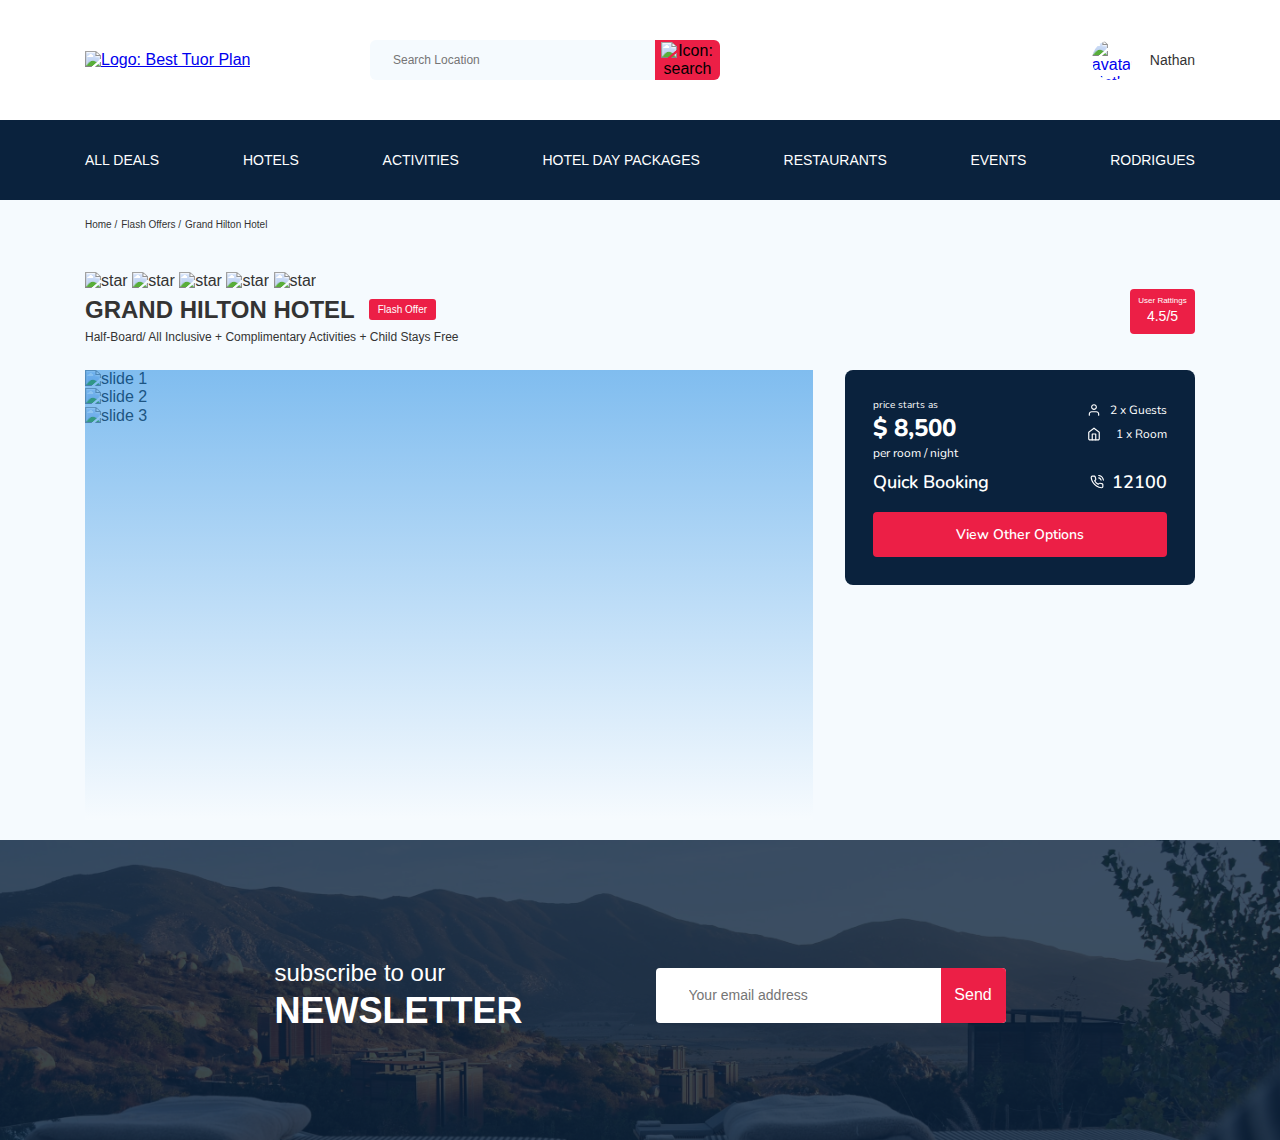
==== index.html @ ae2b7734 "create: added newsletter & responsive" ====
<!DOCTYPE html>
<html lang="en">

<head>
  <meta charset="UTF-8">
  <meta name="viewport" content="width=device-width, initial-scale=1.0">
  <link href="https://fonts.googleapis.com/css2?family=Mulish:wght@400;700&family=Nunito:wght@400;600;800&display=swap"
    rel="stylesheet">
  <link rel="stylesheet" href="css/swiper-bundle.min.css">
  <link rel="stylesheet" href="css/style.css">
  <script src="https://api-maps.yandex.ru/2.1/?apikey=a2ba7013-f125-49ef-a3cd-a50376cd23c0&lang=ru_RU"
    type="text/javascript">
  </script>
  <title>Best Tuor Plan - Hotel Booking</title>
</head>

<body>
  <header class="navbar">
    <div class="container">
      <div class="navbar-top">
        <a href="#" class="logo">
          <img src="img/horizontal-logo.svg" alt="Logo: Best Tuor Plan" class="logo__image">
        </a>
        <form action="#" class="search navbar__search">
          <input type="text" class="search__input" placeholder="Search Location">
          <button class="search__button"><img src="img/search.svg" alt="Icon: search"></button>
        </form>
        <!-- /.search -->

        <a href="#" class="user navbar__user">
          <img src="img/user-avatar.jpg" alt="avatar: Nathan" class="user__avatar">
          <span class="user__name">Nathan</span>
        </a>
        <!-- /.user -->
        <button class="menu-button navbar-top__menu-button">
          <span class="menu-button__line"></span>
          <span class="menu-button__line"></span>
          <span class="menu-button__line"></span>
        </button>
      </div>
      <!-- /.navbar-top -->
    </div>
    <!-- /.container -->
    <div class="navbar-buttom">
      <nav class="container">
        <ul class="navbar-menu">
          <li class="navbar-menu__item">
            <a href="#" class="navbar-menu__link">All Deals</a>
          </li>
          <li class="navbar-menu__item">
            <a href="#" class="navbar-menu__link">Hotels</a>
          </li>
          <li class="navbar-menu__item">
            <a href="#" class="navbar-menu__link">Activities</a>
          </li>
          <li class="navbar-menu__item">
            <a href="#" class="navbar-menu__link">Hotel Day Packages</a>
          </li>
          <li class="navbar-menu__item">
            <a href="#" class="navbar-menu__link">Restaurants</a>
          </li>
          <li class="navbar-menu__item">
            <a href="#" class="navbar-menu__link">Events</a>
          </li>
          <li class="navbar-menu__item">
            <a href="#" class="navbar-menu__link">Rodrigues</a>
          </li>
        </ul>
        <!-- /.navbar-menu -->
      </nav>
    </div>
    <!-- /.navbar-buttom -->
  </header>
  <!-- /.header -->
  <nav class="breadcrumb">
    <div class="container">
      <ol class="breadcrumb-list">
        <li class="breadcrumb-list__item">
          <a href="#" class="breadcrumb-list__link">Home</a>
        </li>
        <li class="breadcrumb-list__item">
          <a href="#" class="breadcrumb-list__link">Flash Offers</a>
        </li>
        <li class="breadcrumb-list__item">
          Grand Hilton Hotel
        </li>
      </ol>
    </div>
    <!-- /.container -->
  </nav>
  <!-- /.breadcrumb -->
  <section class="hotel">
    <div class="container">
      <div class="hotel-info">
        <div class="hotel-info__text">
          <div class="hotel-wrapper">
            <div class="stars">
              <img src="img/star.svg" alt="star">
              <img src="img/star.svg" alt="star">
              <img src="img/star.svg" alt="star">
              <img src="img/star.svg" alt="star">
              <img src="img/star.svg" alt="star">
            </div>
            <h1 class="hotel-name hotel-info__name">Grand Hilton hotel</h1>
            <span class="offer hotel-info__offer">Flash Offer</span>
          </div>
          <!-- /.hotel-wrapper -->
          <p class="hotel-description hotel-info__description">Half-Board/ All Inclusive + Complimentary Activities +
            Child Stays Free</p>
        </div>
        <!-- /.hotel-info__text -->
        <div class="rating hotel-info__rating">
          <span class="rating__text">User Rattings</span>
          <span class="rating__counter">4.5/5 </span>
        </div>
        <!-- /.hotel-info__rating -->
      </div>
      <!-- /.hotel-info -->
      <div class="hotel-grid">
        <div class="slider hotel__slider">
          <!-- Slider main container -->
          <div class="swiper-container">
            <!-- Additional required wrapper -->
            <div class="swiper-wrapper">
              <!-- Slides -->
              <div class="swiper-slide"><img src="img/slid-1.jpg" alt="slide 1" class="swiper-slide__img"></div>
              <div class="swiper-slide"><img src="img/slid-2.jpg" alt="slide 2" class="swiper-slide__img"></div>
              <div class="swiper-slide"><img src="img/slid-3.jpg" alt="slide 3" class="swiper-slide__img"></div>
            </div>
            <!-- If we need navigation buttons -->
            <button class="slider-button slider-button--prev"></button>
            <button class="slider-button slider-button--next"></button>
          </div>
          <!--/.swiper-container-->
        </div>
        <!--/.slider-->
        <div class="hotel-right">
          <div class="booking">
            <div class="booking__info">
              <div class="booking__price">
                <span class="booking__start">price starts as</span>
                <strong class="booking__pricetag">$ 8,500</strong>
                <span class="booking__per-room">per room / night</span>
              </div>
              <!-- /.booking__price -->
              <div class="booking__room">
                <div class="booking__text">
                  <img src="img/user.svg" alt="Icon: user" class="booking__icon">
                  <span class="booking__description">2 x Guests</span>
                </div>
                <div class="booking__text">
                  <img src="img/home.svg" alt="Icon: home" class="booking__icon">
                  <span class="booking__description">1 x Room</span>
                </div>
              </div>
              <!-- /.booking__room -->
            </div>
            <!-- /.booking__info -->
            <div class="booking__call-center">
              <span class="booking__heading">Quick Booking</span>
              <a class="booking__number" href="tel:12100">
                <img src="img/phone-call.svg" alt="Icon: phone">
                <span class="booking__num">12100</span>
              </a>
            </div>
            <!-- /.booking__call-center -->
            <button class="button booking__button">View Other Options</button>
          </div>
          <!-- /.booking -->
          <div class="map">
            <div id="map-hotel" style="width: 100%; height: 100%"></div>
          </div>
          <!-- /.map -->
        </div>
        <!-- /.hotrl-right -->
      </div>
      <!-- /.hotel-grid -->
    </div>
    <!-- /.container -->
  </section>
  <!-- /.hotel -->
  <section class="newsletter">
    <div class="newsletter-wrapper">
      <h2 class="newsletter-title newsletter__title">
        subscribe to our
        <span class="newsletter-title__strong">Newsletter</span>
      </h2>
      <form action="#" class="subscribe newsletter__subscribe">
        <input type="text" class="subscribe__input" placeholder="Your email address">
        <button class="subscribe__button">Send</button>
      </form>
    </div>
    <!-- /.newsletter-wrapper -->
  </section>
  <!-- /.newsletter -->
  <script src="js/swiper-bundle.min.js"></script>
  <script src="js/main.js"></script>
  <script src="js/map.js"></script>
</body>

</html>
---- css/style.css ----
* {
  -webkit-box-sizing: border-box;
          box-sizing: border-box;
}

body {
  font-family: 'Muli', sans-serif;
  background-color: #F5FAFE;
  color: #333333;
}

.container {
  max-width: 1110px;
  margin: auto;
}

img {
  max-width: 100%;
}

/*! normalize.css v8.0.1 | MIT License | github.com/necolas/normalize.css */
/* Document
   ========================================================================== */
/**
 * 1. Correct the line height in all browsers.
 * 2. Prevent adjustments of font size after orientation changes in iOS.
 */
html {
  line-height: 1.15;
  /* 1 */
  -webkit-text-size-adjust: 100%;
  /* 2 */
}

/* Sections
   ========================================================================== */
/**
 * Remove the margin in all browsers.
 */
body {
  margin: 0;
}

/**
 * Render the `main` element consistently in IE.
 */
main {
  display: block;
}

/**
 * Correct the font size and margin on `h1` elements within `section` and
 * `article` contexts in Chrome, Firefox, and Safari.
 */
h1 {
  font-size: 2em;
  margin: 0.67em 0;
}

/* Grouping content
   ========================================================================== */
/**
 * 1. Add the correct box sizing in Firefox.
 * 2. Show the overflow in Edge and IE.
 */
hr {
  -webkit-box-sizing: content-box;
          box-sizing: content-box;
  /* 1 */
  height: 0;
  /* 1 */
  overflow: visible;
  /* 2 */
}

/**
 * 1. Correct the inheritance and scaling of font size in all browsers.
 * 2. Correct the odd `em` font sizing in all browsers.
 */
pre {
  font-family: monospace, monospace;
  /* 1 */
  font-size: 1em;
  /* 2 */
}

/* Text-level semantics
   ========================================================================== */
/**
 * Remove the gray background on active links in IE 10.
 */
a {
  background-color: transparent;
}

/**
 * 1. Remove the bottom border in Chrome 57-
 * 2. Add the correct text decoration in Chrome, Edge, IE, Opera, and Safari.
 */
abbr[title] {
  border-bottom: none;
  /* 1 */
  text-decoration: underline;
  /* 2 */
  -webkit-text-decoration: underline dotted;
          text-decoration: underline dotted;
  /* 2 */
}

/**
 * Add the correct font weight in Chrome, Edge, and Safari.
 */
b,
strong {
  font-weight: bolder;
}

/**
 * 1. Correct the inheritance and scaling of font size in all browsers.
 * 2. Correct the odd `em` font sizing in all browsers.
 */
code,
kbd,
samp {
  font-family: monospace, monospace;
  /* 1 */
  font-size: 1em;
  /* 2 */
}

/**
 * Add the correct font size in all browsers.
 */
small {
  font-size: 80%;
}

/**
 * Prevent `sub` and `sup` elements from affecting the line height in
 * all browsers.
 */
sub,
sup {
  font-size: 75%;
  line-height: 0;
  position: relative;
  vertical-align: baseline;
}

sub {
  bottom: -0.25em;
}

sup {
  top: -0.5em;
}

/* Embedded content
   ========================================================================== */
/**
 * Remove the border on images inside links in IE 10.
 */
img {
  border-style: none;
}

/* Forms
   ========================================================================== */
/**
 * 1. Change the font styles in all browsers.
 * 2. Remove the margin in Firefox and Safari.
 */
button,
input,
optgroup,
select,
textarea {
  font-family: inherit;
  /* 1 */
  font-size: 100%;
  /* 1 */
  line-height: 1.15;
  /* 1 */
  margin: 0;
  /* 2 */
}

/**
 * Show the overflow in IE.
 * 1. Show the overflow in Edge.
 */
button,
input {
  /* 1 */
  overflow: visible;
}

/**
 * Remove the inheritance of text transform in Edge, Firefox, and IE.
 * 1. Remove the inheritance of text transform in Firefox.
 */
button,
select {
  /* 1 */
  text-transform: none;
}

/**
 * Correct the inability to style clickable types in iOS and Safari.
 */
button,
[type="button"],
[type="reset"],
[type="submit"] {
  -webkit-appearance: button;
}

/**
 * Remove the inner border and padding in Firefox.
 */
button::-moz-focus-inner,
[type="button"]::-moz-focus-inner,
[type="reset"]::-moz-focus-inner,
[type="submit"]::-moz-focus-inner {
  border-style: none;
  padding: 0;
}

/**
 * Restore the focus styles unset by the previous rule.
 */
button:-moz-focusring,
[type="button"]:-moz-focusring,
[type="reset"]:-moz-focusring,
[type="submit"]:-moz-focusring {
  outline: 1px dotted ButtonText;
}

/**
 * Correct the padding in Firefox.
 */
fieldset {
  padding: 0.35em 0.75em 0.625em;
}

/**
 * 1. Correct the text wrapping in Edge and IE.
 * 2. Correct the color inheritance from `fieldset` elements in IE.
 * 3. Remove the padding so developers are not caught out when they zero out
 *    `fieldset` elements in all browsers.
 */
legend {
  -webkit-box-sizing: border-box;
          box-sizing: border-box;
  /* 1 */
  color: inherit;
  /* 2 */
  display: table;
  /* 1 */
  max-width: 100%;
  /* 1 */
  padding: 0;
  /* 3 */
  white-space: normal;
  /* 1 */
}

/**
 * Add the correct vertical alignment in Chrome, Firefox, and Opera.
 */
progress {
  vertical-align: baseline;
}

/**
 * Remove the default vertical scrollbar in IE 10+.
 */
textarea {
  overflow: auto;
}

/**
 * 1. Add the correct box sizing in IE 10.
 * 2. Remove the padding in IE 10.
 */
[type="checkbox"],
[type="radio"] {
  -webkit-box-sizing: border-box;
          box-sizing: border-box;
  /* 1 */
  padding: 0;
  /* 2 */
}

/**
 * Correct the cursor style of increment and decrement buttons in Chrome.
 */
[type="number"]::-webkit-inner-spin-button,
[type="number"]::-webkit-outer-spin-button {
  height: auto;
}

/**
 * 1. Correct the odd appearance in Chrome and Safari.
 * 2. Correct the outline style in Safari.
 */
[type="search"] {
  -webkit-appearance: textfield;
  /* 1 */
  outline-offset: -2px;
  /* 2 */
}

/**
 * Remove the inner padding in Chrome and Safari on macOS.
 */
[type="search"]::-webkit-search-decoration {
  -webkit-appearance: none;
}

/**
 * 1. Correct the inability to style clickable types in iOS and Safari.
 * 2. Change font properties to `inherit` in Safari.
 */
::-webkit-file-upload-button {
  -webkit-appearance: button;
  /* 1 */
  font: inherit;
  /* 2 */
}

/* Interactive
   ========================================================================== */
/*
 * Add the correct display in Edge, IE 10+, and Firefox.
 */
details {
  display: block;
}

/*
 * Add the correct display in all browsers.
 */
summary {
  display: list-item;
}

/* Misc
   ========================================================================== */
/**
 * Add the correct display in IE 10+.
 */
template {
  display: none;
}

/**
 * Add the correct display in IE 10.
 */
[hidden] {
  display: none;
}

.navbar {
  background-color: #fff;
}

.navbar-top {
  display: -webkit-box;
  display: -ms-flexbox;
  display: flex;
  -webkit-box-align: center;
      -ms-flex-align: center;
          align-items: center;
  -webkit-box-pack: justify;
      -ms-flex-pack: justify;
          justify-content: space-between;
  padding-top: 40px;
  padding-bottom: 40px;
}

.navbar-top__menu-button {
  display: none;
}

.navbar__search {
  margin-right: auto;
  margin-left: 108px;
}

.navbar-buttom {
  background-color: #0A223D;
}

.navbar-menu {
  list-style: none;
  margin: 0;
  padding: 31px 0;
  display: -webkit-box;
  display: -ms-flexbox;
  display: flex;
  -webkit-box-align: center;
      -ms-flex-align: center;
          align-items: center;
  -webkit-box-pack: justify;
      -ms-flex-pack: justify;
          justify-content: space-between;
  color: #ffffff;
}

.navbar-menu__link {
  color: inherit;
  text-decoration: none;
  text-transform: uppercase;
  font-size: 14px;
  line-height: 18px;
}

.logo {
  width: 177px;
}

.search {
  display: -webkit-box;
  display: -ms-flexbox;
  display: flex;
  position: relative;
  overflow: hidden;
  border-radius: 6px;
  height: 40px;
}

.search__input {
  width: 350px;
  height: 100%;
  padding-left: 23px;
  padding-right: 75px;
  background-color: #F5FAFE;
  border: 0;
  font-size: 12px;
  line-height: 15px;
  color: #333333;
}

.search__button {
  position: absolute;
  top: 0;
  right: 0;
  width: 65px;
  height: 100%;
  border: none;
  background-color: #EC1F46;
  cursor: pointer;
}

.user {
  display: -webkit-box;
  display: -ms-flexbox;
  display: flex;
  -webkit-box-align: center;
      -ms-flex-align: center;
          align-items: center;
  text-decoration: none;
}

.user__avatar {
  width: 40px;
  height: 40px;
  border-radius: 50%;
  -o-object-fit: cover;
     object-fit: cover;
}

.user__name {
  margin-left: 18px;
  font-size: 14px;
  line-height: 18px;
  color: #333333;
}

.breadcrumb-list {
  display: -webkit-box;
  display: -ms-flexbox;
  display: flex;
  -webkit-box-align: center;
      -ms-flex-align: center;
          align-items: center;
  list-style: none;
  margin: 0;
  padding: 18px 0;
}

.breadcrumb-list__item {
  font-size: 10px;
  line-height: 13px;
}

.breadcrumb-list__item:not(:last-child)::after {
  content: '/';
  margin-right: 4px;
}

.breadcrumb-list__link {
  text-decoration: none;
  color: inherit;
}

.hotel {
  padding-top: 23px;
  padding-bottom: 20px;
}

.hotel-info {
  display: -webkit-box;
  display: -ms-flexbox;
  display: flex;
  -webkit-box-align: center;
      -ms-flex-align: center;
          align-items: center;
  -webkit-box-pack: justify;
      -ms-flex-pack: justify;
          justify-content: space-between;
  padding-bottom: 20px;
}

.hotel-info__offer {
  margin-left: 14px;
  margin-top: 4px;
}

.hotel-info__name {
  margin-top: 4px;
  margin-bottom: 0;
}

.hotel-info__description {
  margin: 5px 0;
}

.hotel-name {
  font-size: 24px;
  line-height: 30px;
  text-transform: uppercase;
}

.hotel-wrapper {
  display: -webkit-box;
  display: -ms-flexbox;
  display: flex;
  -ms-flex-wrap: wrap;
      flex-wrap: wrap;
  -webkit-box-align: center;
      -ms-flex-align: center;
          align-items: center;
}

.hotel-description {
  font-size: 12px;
  line-height: 15px;
}

.hotel-grid {
  display: -webkit-box;
  display: -ms-flexbox;
  display: flex;
  -webkit-box-pack: justify;
      -ms-flex-pack: justify;
          justify-content: space-between;
}

.hotel-right {
  display: -webkit-box;
  display: -ms-flexbox;
  display: flex;
  -webkit-box-orient: vertical;
  -webkit-box-direction: normal;
      -ms-flex-direction: column;
          flex-direction: column;
  -webkit-box-pack: justify;
      -ms-flex-pack: justify;
          justify-content: space-between;
}

.hotel .stars {
  -ms-flex-preferred-size: 100%;
      flex-basis: 100%;
}

.offer {
  font-size: 10px;
  line-height: 13px;
  padding: 4px 9px;
  color: #ffffff;
  background-color: #EC1F46;
  border-radius: 3px;
}

.rating {
  max-width: 65px;
  min-height: 45px;
  text-align: center;
  background-color: #EC1F46;
  color: #ffffff;
  border-radius: 4px;
}

.rating__text {
  font-size: 8px;
  line-height: 10px;
}

.rating__counter {
  font-size: 14px;
  line-height: 18px;
}

.swiper-container {
  width: 100%;
  height: 100%;
  position: relative;
  border-radius: 8px;
}

.swiper-container:after {
  content: '';
  position: absolute;
  width: 100%;
  height: 100%;
  top: 0;
  left: 0;
  bottom: 0;
  right: 0;
  background: -webkit-gradient(linear, left top, left bottom, from(rgba(0, 122, 223, 0.48)), to(rgba(255, 255, 255, 0.128)));
  background: linear-gradient(180deg, rgba(0, 122, 223, 0.48) 0%, rgba(255, 255, 255, 0.128) 100%);
  z-index: 10;
}

.slider {
  width: 728px;
  height: 450px;
}

.slider-button {
  position: absolute;
  top: 50%;
  -webkit-transform: translateY(-50%);
          transform: translateY(-50%);
  z-index: 99;
  width: 30px;
  height: 30px;
  border: none;
  cursor: pointer;
  background-repeat: no-repeat;
  background-position: center;
  background-size: 10px;
  background-color: transparent;
}

.slider-button--next {
  right: 18px;
  background-image: url(../img/arrow-next.svg);
}

.slider-button--prev {
  left: 18px;
  background-image: url(../img/arrow-prev.svg);
}

.swiper-slide__img {
  -o-object-fit: cover;
     object-fit: cover;
}

.booking {
  background-color: #0A223D;
  color: #ffffff;
  border-radius: 8px;
  width: 350px;
  min-height: 210px;
  padding: 28px;
}

.booking__info {
  display: -webkit-box;
  display: -ms-flexbox;
  display: flex;
  -webkit-box-pack: justify;
      -ms-flex-pack: justify;
          justify-content: space-between;
  margin-bottom: 9px;
}

.booking__price {
  display: -webkit-box;
  display: -ms-flexbox;
  display: flex;
  -webkit-box-orient: vertical;
  -webkit-box-direction: normal;
      -ms-flex-direction: column;
          flex-direction: column;
}

.booking__start {
  font-family: Nunito;
  font-weight: normal;
  font-size: 10px;
  line-height: 14px;
}

.booking__pricetag {
  font-family: Nunito;
  font-style: normal;
  font-weight: 800;
  font-size: 24px;
  line-height: 33px;
}

.booking__per-room {
  font-family: Nunito;
  font-weight: normal;
  font-size: 12px;
  line-height: 16px;
}

.booking__room {
  margin-top: 4px;
}

.booking__text {
  font-family: Nunito;
  display: -webkit-box;
  display: -ms-flexbox;
  display: flex;
  -webkit-box-align: center;
      -ms-flex-align: center;
          align-items: center;
  -webkit-box-pack: justify;
      -ms-flex-pack: justify;
          justify-content: space-between;
  margin-bottom: 8px;
  font-style: normal;
  font-weight: normal;
  font-size: 12px;
  line-height: 16px;
}

.booking__description {
  margin-left: 9px;
}

.booking__call-center {
  display: -webkit-box;
  display: -ms-flexbox;
  display: flex;
  -webkit-box-pack: justify;
      -ms-flex-pack: justify;
          justify-content: space-between;
  margin-bottom: 17px;
}

.booking__heading, .booking__num {
  font-family: Nunito;
  font-style: normal;
  font-weight: 600;
  font-size: 18px;
  line-height: 25px;
}

.booking__number {
  display: -webkit-box;
  display: -ms-flexbox;
  display: flex;
  -webkit-box-align: center;
      -ms-flex-align: center;
          align-items: center;
  -webkit-box-pack: justify;
      -ms-flex-pack: justify;
          justify-content: space-between;
  color: inherit;
  text-decoration: none;
}

.booking__num {
  margin-left: 8px;
}

.booking__button {
  width: 100%;
  min-height: 45px;
  border-radius: 4px;
  background-color: #EC1F46;
  border: 0;
  color: #ffffff;
  cursor: pointer;
  font-family: Nunito;
  font-weight: 600;
  font-size: 14px;
  line-height: 19px;
}

.map {
  width: 347px;
  height: 213px;
  border-radius: 10px;
  overflow: hidden;
}

.newsletter {
  position: relative;
  padding: 98px 0 87px 0;
  background-image: url(../img/newsletter-bg.jpg);
  background-repeat: no-repeat;
  background-position: center;
  background-size: cover;
}

.newsletter:before {
  content: '';
  position: absolute;
  top: 0;
  left: 0;
  right: 0;
  bottom: 0;
  width: 100%;
  height: 100%;
  background-color: rgba(10, 34, 61, 0.8);
}

.newsletter-wrapper {
  position: relative;
  display: -webkit-box;
  display: -ms-flexbox;
  display: flex;
  -webkit-box-align: center;
      -ms-flex-align: center;
          align-items: center;
  -webkit-box-pack: justify;
      -ms-flex-pack: justify;
          justify-content: space-between;
  max-width: 731px;
  margin: auto;
}

.newsletter-title {
  color: #ffffff;
  font-style: normal;
  font-weight: 300;
  font-size: 24px;
  line-height: 30px;
}

.newsletter-title__strong {
  display: block;
  font-style: normal;
  font-weight: 600;
  font-size: 36px;
  line-height: 45px;
  text-transform: uppercase;
}

.subscribe {
  position: relative;
  width: 350px;
  height: 55px;
  border-radius: 4px;
  overflow: hidden;
}

.subscribe__input {
  position: absolute;
  width: 100%;
  height: 100%;
  padding-left: 33px;
  padding-right: 75px;
  border: none;
  font-style: normal;
  font-weight: 300;
  font-size: 14px;
  line-height: 18px;
}

.subscribe__button {
  position: absolute;
  right: 0;
  top: 0;
  height: 100%;
  min-width: 65px;
  border: none;
  background-color: #EC1F46;
  color: #ffffff;
}

@media (max-width: 1200px) {
  .container {
    max-width: 960px;
  }
  .slider {
    width: 590px;
  }
  .swiper-slide__img {
    width: 100%;
    height: 100%;
  }
}

@media (max-width: 992px) {
  .container, .newsletter-wrapper {
    max-width: 700px;
  }
  .hotel-grid {
    -webkit-box-orient: vertical;
    -webkit-box-direction: normal;
        -ms-flex-direction: column;
            flex-direction: column;
  }
  .hotel__slider {
    margin-bottom: 30px;
  }
  .hotel-right {
    -webkit-box-orient: horizontal;
    -webkit-box-direction: normal;
        -ms-flex-direction: row;
            flex-direction: row;
  }
  .booking {
    width: 340px;
  }
  .map {
    width: 340px;
  }
  .slider {
    width: 100%;
  }
  .logo {
    width: 132px;
  }
  .navbar-top {
    padding-top: 30px;
    padding-bottom: 30px;
  }
  .navbar__search {
    margin-left: auto;
  }
  .navbar-menu {
    padding-top: 22px;
    padding-bottom: 22px;
  }
  .navbar-menu__link {
    font-size: 12px;
    line-height: 15px;
  }
  .search__input {
    width: 340px;
  }
}

@media (max-width: 768px) {
  .container {
    max-width: 576px;
    width: 92%;
  }
  .navbar__search, .navbar-menu, .navbar__user {
    display: none;
  }
  .menu-button {
    width: 16px;
    height: 11px;
    padding: 0;
    display: -webkit-box;
    display: -ms-flexbox;
    display: flex;
    -webkit-box-align: center;
        -ms-flex-align: center;
            align-items: center;
    -webkit-box-pack: justify;
        -ms-flex-pack: justify;
            justify-content: space-between;
    -webkit-box-orient: vertical;
    -webkit-box-direction: normal;
        -ms-flex-direction: column;
            flex-direction: column;
    border: none;
    background-color: #fff;
    cursor: pointer;
  }
  .menu-button__line {
    width: 16px;
    height: 1px;
    background-color: #333333;
  }
  .stars {
    -ms-flex-preferred-size: auto;
        flex-basis: auto;
  }
  .hotel-name {
    -ms-flex-preferred-size: 100%;
        flex-basis: 100%;
  }
  .hotel-wrapper {
    -webkit-box-pack: justify;
        -ms-flex-pack: justify;
            justify-content: space-between;
  }
  .hotel-info__text {
    width: 100%;
  }
  .hotel-info__name {
    margin-top: 10px;
    margin-bottom: 0;
  }
  .hotel-info__rating {
    display: none;
  }
  .hotel-info__offer {
    -webkit-box-ordinal-group: 0;
        -ms-flex-order: -1;
            order: -1;
    margin-left: 0;
  }
  .slider {
    height: 350px;
  }
  .hotel-right {
    -webkit-box-orient: vertical;
    -webkit-box-direction: normal;
        -ms-flex-direction: column;
            flex-direction: column;
    min-height: 450px;
  }
  .booking {
    width: 100%;
  }
  .map {
    width: 100%;
  }
  .newsletter-wrapper {
    -webkit-box-orient: vertical;
    -webkit-box-direction: normal;
        -ms-flex-direction: column;
            flex-direction: column;
    -webkit-box-align: start;
        -ms-flex-align: start;
            align-items: flex-start;
    max-width: 576px;
    width: 92%;
  }
  .newsletter__title {
    margin-bottom: 37px;
  }
}

@media (max-width: 576px) {
  .logo {
    width: 99px;
  }
  .slider {
    height: 250px;
  }
  .hotel__slider {
    margin-bottom: 20px;
  }
  .newsletter {
    padding: 76px 0 83px 0;
  }
  .newsletter-title {
    font-style: normal;
    font-weight: 300;
    font-size: 20px;
    line-height: 25px;
  }
  .newsletter-title__strong {
    font-style: normal;
    font-weight: 600;
    font-size: 30px;
    line-height: 38px;
  }
  .subscribe {
    width: 280px;
  }
}
/*# sourceMappingURL=style.css.map */
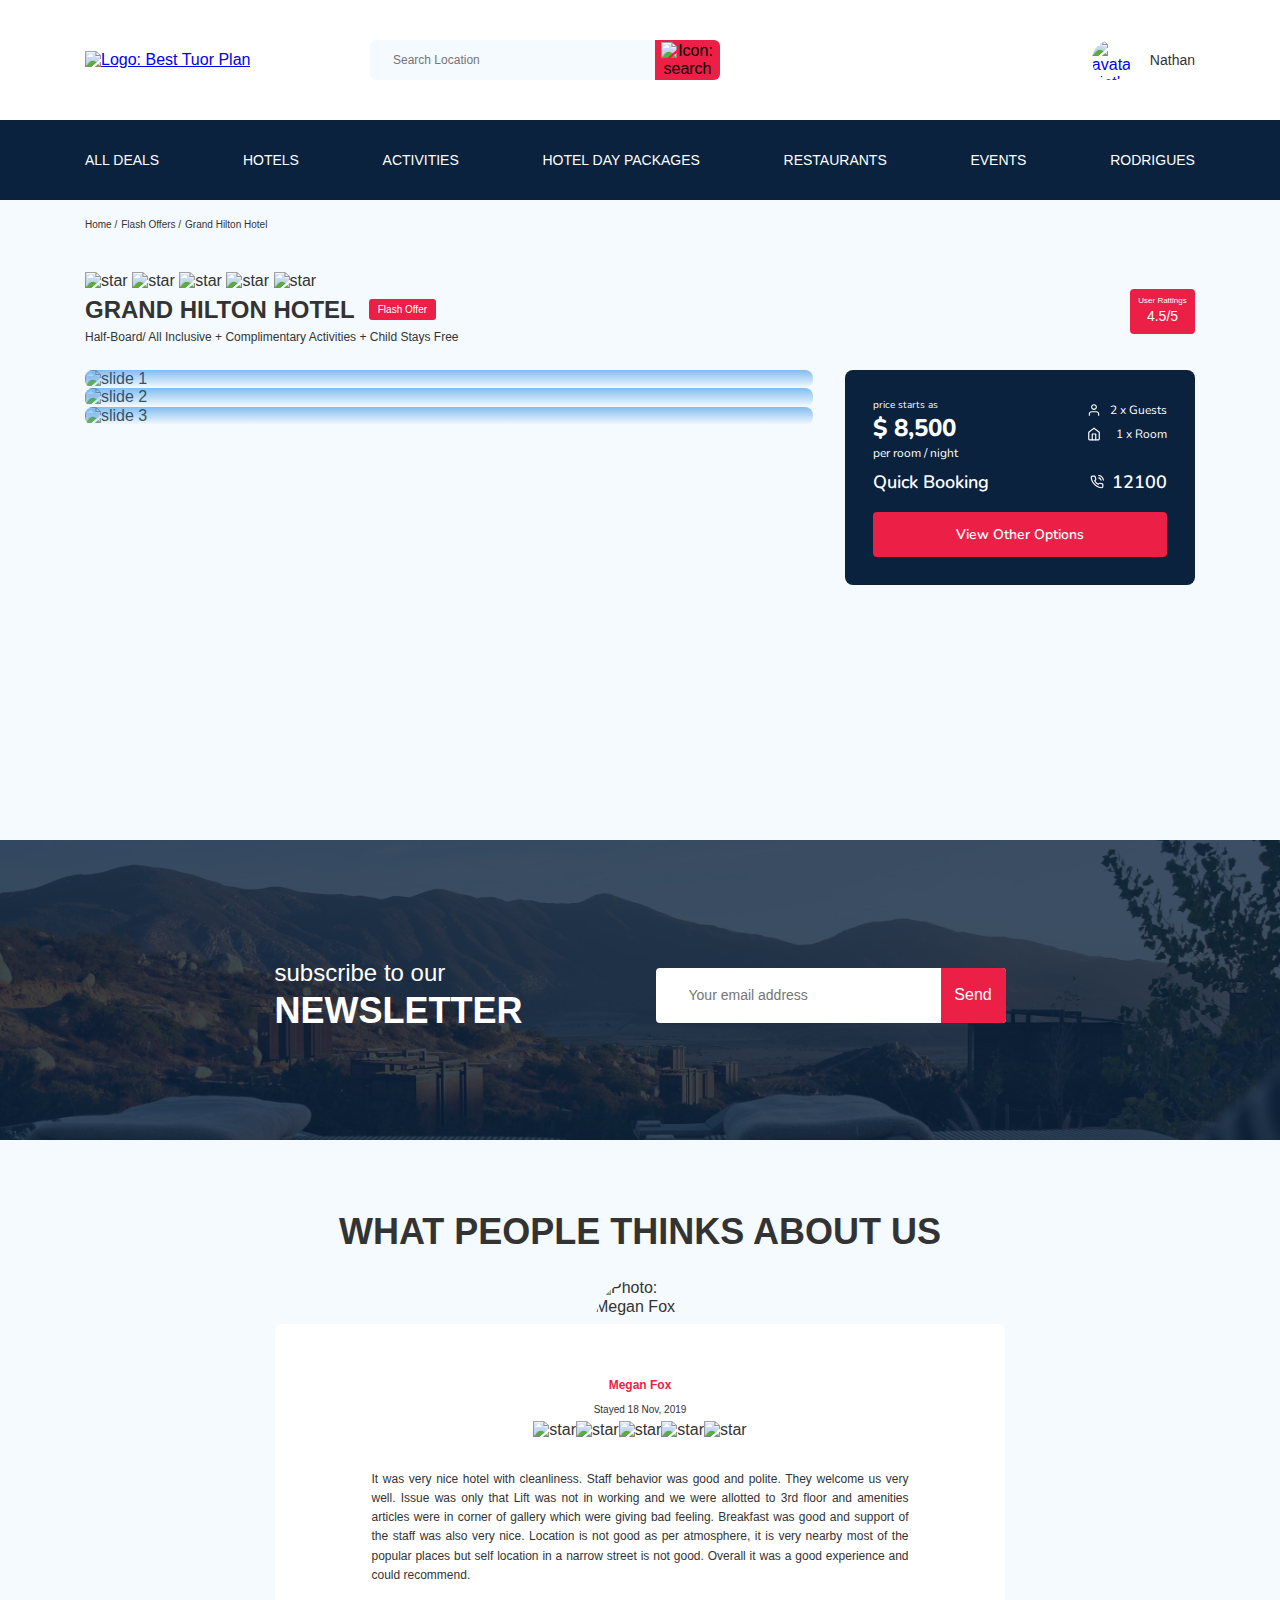
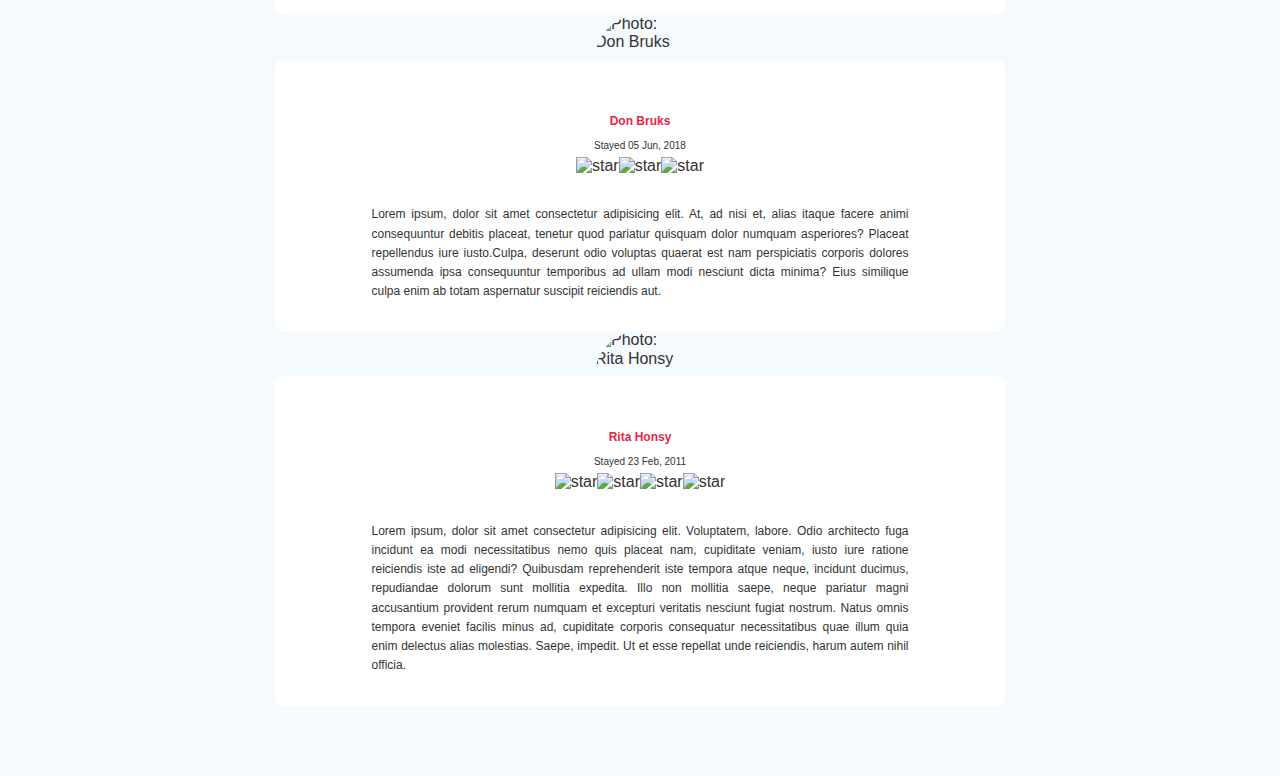
==== commit acc15121: "fixed: hotel slider & responsive for reviews" ====
--- a/index.html
+++ b/index.html
@@ -117,23 +117,23 @@
       </div>
       <!-- /.hotel-info -->
       <div class="hotel-grid">
-        <div class="slider hotel__slider">
-          <!-- Slider main container -->
-          <div class="swiper-container">
-            <!-- Additional required wrapper -->
-            <div class="swiper-wrapper">
-              <!-- Slides -->
-              <div class="swiper-slide"><img src="img/slid-1.jpg" alt="slide 1" class="swiper-slide__img"></div>
-              <div class="swiper-slide"><img src="img/slid-2.jpg" alt="slide 2" class="swiper-slide__img"></div>
-              <div class="swiper-slide"><img src="img/slid-3.jpg" alt="slide 3" class="swiper-slide__img"></div>
-            </div>
-            <!-- If we need navigation buttons -->
-            <button class="slider-button slider-button--prev"></button>
-            <button class="slider-button slider-button--next"></button>
-          </div>
-          <!--/.swiper-container-->
-        </div>
-        <!--/.slider-->
+        <!-- Slider main container -->
+        <div class="swiper-container hotel-slider hotel__slider">
+          <!-- Additional required wrapper -->
+          <div class="swiper-wrapper">
+            <!-- Slides -->
+            <div class="swiper-slide hotel-slider__item"><img src="img/slid-1.jpg" alt="slide 1"
+                class="hotel-slider__img"></div>
+            <div class="swiper-slide hotel-slider__item"><img src="img/slid-2.jpg" alt="slide 2"
+                class="hotel-slider__img"></div>
+            <div class="swiper-slide hotel-slider__item"><img src="img/slid-3.jpg" alt="slide 3"
+                class="hotel-slider__img"></div>
+          </div>
+          <!-- If we need navigation buttons -->
+          <button class="hotel-slider__button hotel-slider__button--prev"></button>
+          <button class="hotel-slider__button hotel-slider__button--next"></button>
+        </div>
+        <!--/.swiper-container-->
         <div class="hotel-right">
           <div class="booking">
             <div class="booking__info">
@@ -193,6 +193,102 @@
     <!-- /.newsletter-wrapper -->
   </section>
   <!-- /.newsletter -->
+  <section class="reviews">
+    <div class="container">
+      <h2 class="reviews__title">What people thinks about us</h2>
+      <div class="swiper-container reviews-slider">
+        <div class="swiper-wrapper">
+          <div class="swiper-slide">
+            <div class="reviews-slider__item">
+              <div class="reviews-slider__profile">
+                <img src="img/reviews-avatar.jpg" alt="Photo: Megan Fox" class="reviews-slider__avatar">
+                <h3 class="reviews-slider__username">Megan Fox</h3>
+                <span class="reviews-slider__date">Stayed 18 Nov, 2019</span>
+                <div class="reviews-slider__rating">
+                  <img src="img/star.svg" alt="star">
+                  <img src="img/star.svg" alt="star">
+                  <img src="img/star.svg" alt="star">
+                  <img src="img/star.svg" alt="star">
+                  <img src="img/star.svg" alt="star">
+                </div>
+                <!--/.reviews-slider__rating-->
+              </div>
+              <!-- /.reviews-slider__profile -->
+              <p class="reviews-slider__text">It was very nice hotel with cleanliness. Staff behavior was good and
+                polite. They welcome us very well. Issue was only that Lift was not in working and we were allotted to
+                3rd floor and amenities articles were in corner of gallery which were giving bad feeling. Breakfast was
+                good and support of the staff was also very nice. Location is not good as per atmosphere, it is very
+                nearby most of the popular places but self location in a narrow street is not good. Overall it was a
+                good experience and could recommend. </p>
+              <!-- /.reviews-slider__text -->
+            </div>
+            <!-- /.reviews-slider__item -->
+          </div>
+          <!--/.swiper-slide-->
+          <div class="swiper-slide">
+            <div class="reviews-slider__item">
+              <div class="reviews-slider__profile">
+                <img src="img/reviews-avatar-2.jpg" alt="Photo: Don Bruks" class="reviews-slider__avatar">
+                <h3 class="reviews-slider__username">Don Bruks</h3>
+                <span class="reviews-slider__date">Stayed 05 Jun, 2018</span>
+                <div class="reviews-slider__rating">
+                  <img src="img/star.svg" alt="star">
+                  <img src="img/star.svg" alt="star">
+                  <img src="img/star.svg" alt="star">
+                </div>
+                <!--/.reviews-slider__rating-->
+              </div>
+              <!-- /.reviews-slider__profile -->
+              <p class="reviews-slider__text">Lorem ipsum, dolor sit amet consectetur adipisicing elit. At, ad nisi et,
+                alias itaque facere animi consequuntur debitis placeat, tenetur quod pariatur quisquam dolor numquam
+                asperiores? Placeat repellendus iure iusto.Culpa, deserunt odio voluptas quaerat est nam perspiciatis
+                corporis dolores assumenda ipsa consequuntur temporibus ad ullam modi nesciunt dicta minima? Eius
+                similique culpa enim ab totam aspernatur suscipit reiciendis aut.</p>
+              <!-- /.reviews-slider__text -->
+            </div>
+            <!-- /.reviews-slider__item -->
+          </div>
+          <!--/.swiper-slide-->
+          <div class="swiper-slide">
+            <div class="reviews-slider__item">
+              <div class="reviews-slider__profile">
+                <img src="img/reviews-avatar-3.jpg" alt="Photo: Rita Honsy" class="reviews-slider__avatar">
+                <h3 class="reviews-slider__username">Rita Honsy</h3>
+                <span class="reviews-slider__date">Stayed 23 Feb, 2011</span>
+                <div class="reviews-slider__rating">
+                  <img src="img/star.svg" alt="star">
+                  <img src="img/star.svg" alt="star">
+                  <img src="img/star.svg" alt="star">
+                  <img src="img/star.svg" alt="star">
+                </div>
+                <!--/.reviews-slider__rating-->
+              </div>
+              <!-- /.reviews-slider__profile -->
+              <p class="reviews-slider__text">Lorem ipsum, dolor sit amet consectetur adipisicing elit. Voluptatem,
+                labore. Odio architecto fuga incidunt ea modi necessitatibus nemo quis placeat nam, cupiditate veniam,
+                iusto iure ratione reiciendis iste ad eligendi?
+                Quibusdam reprehenderit iste tempora atque neque, incidunt ducimus, repudiandae dolorum sunt mollitia
+                expedita. Illo non mollitia saepe, neque pariatur magni accusantium provident rerum numquam et excepturi
+                veritatis nesciunt fugiat nostrum.
+                Natus omnis tempora eveniet facilis minus ad, cupiditate corporis consequatur necessitatibus quae illum
+                quia enim delectus alias molestias. Saepe, impedit. Ut et esse repellat unde reiciendis, harum autem
+                nihil officia.</p>
+              <!-- /.reviews-slider__text -->
+            </div>
+            <!-- /.reviews-slider__item -->
+          </div>
+          <!--/.swiper-slide-->
+        </div>
+        <!--/.swiper-wrapper-->
+        <button class="reviews-slider__button reviews-slider__button--prev"></button>
+        <button class="reviews-slider__button reviews-slider__button--next"></button>
+      </div>
+      <!--/.reviews-slider-->
+    </div>
+
+    <!-- /.container -->
+  </section>
+  <!-- /.reviews -->
   <script src="js/swiper-bundle.min.js"></script>
   <script src="js/main.js"></script>
   <script src="js/map.js"></script>
--- a/css/style.css
+++ b/css/style.css
@@ -581,66 +581,12 @@
           justify-content: space-between;
 }
 
-.hotel .stars {
-  -ms-flex-preferred-size: 100%;
-      flex-basis: 100%;
-}
-
-.offer {
-  font-size: 10px;
-  line-height: 13px;
-  padding: 4px 9px;
-  color: #ffffff;
-  background-color: #EC1F46;
-  border-radius: 3px;
-}
-
-.rating {
-  max-width: 65px;
-  min-height: 45px;
-  text-align: center;
-  background-color: #EC1F46;
-  color: #ffffff;
-  border-radius: 4px;
-}
-
-.rating__text {
-  font-size: 8px;
-  line-height: 10px;
-}
-
-.rating__counter {
-  font-size: 14px;
-  line-height: 18px;
-}
-
-.swiper-container {
-  width: 100%;
-  height: 100%;
-  position: relative;
-  border-radius: 8px;
-}
-
-.swiper-container:after {
-  content: '';
-  position: absolute;
-  width: 100%;
-  height: 100%;
-  top: 0;
-  left: 0;
-  bottom: 0;
-  right: 0;
-  background: -webkit-gradient(linear, left top, left bottom, from(rgba(0, 122, 223, 0.48)), to(rgba(255, 255, 255, 0.128)));
-  background: linear-gradient(180deg, rgba(0, 122, 223, 0.48) 0%, rgba(255, 255, 255, 0.128) 100%);
-  z-index: 10;
-}
-
-.slider {
+.hotel-slider {
   width: 728px;
   height: 450px;
 }
 
-.slider-button {
+.hotel-slider__button {
   position: absolute;
   top: 50%;
   -webkit-transform: translateY(-50%);
@@ -656,19 +602,74 @@
   background-color: transparent;
 }
 
-.slider-button--next {
+.hotel-slider__button--next {
   right: 18px;
   background-image: url(../img/arrow-next.svg);
 }
 
-.slider-button--prev {
+.hotel-slider__button--prev {
   left: 18px;
   background-image: url(../img/arrow-prev.svg);
+}
+
+.hotel-slider__item {
+  width: 100%;
+  height: 100%;
+  position: relative;
+  border-radius: 8px;
+  overflow: hidden;
+}
+
+.hotel-slider__item:after {
+  content: '';
+  position: absolute;
+  width: 100%;
+  height: 100%;
+  top: 0;
+  left: 0;
+  bottom: 0;
+  right: 0;
+  background: -webkit-gradient(linear, left top, left bottom, from(rgba(0, 122, 223, 0.48)), to(rgba(255, 255, 255, 0.128)));
+  background: linear-gradient(180deg, rgba(0, 122, 223, 0.48) 0%, rgba(255, 255, 255, 0.128) 100%);
+  z-index: 10;
 }
 
 .swiper-slide__img {
   -o-object-fit: cover;
      object-fit: cover;
+}
+
+.stars {
+  -ms-flex-preferred-size: 100%;
+      flex-basis: 100%;
+}
+
+.offer {
+  font-size: 10px;
+  line-height: 13px;
+  padding: 4px 9px;
+  color: #ffffff;
+  background-color: #EC1F46;
+  border-radius: 3px;
+}
+
+.rating {
+  max-width: 65px;
+  min-height: 45px;
+  text-align: center;
+  background-color: #EC1F46;
+  color: #ffffff;
+  border-radius: 4px;
+}
+
+.rating__text {
+  font-size: 8px;
+  line-height: 10px;
+}
+
+.rating__counter {
+  font-size: 14px;
+  line-height: 18px;
 }
 
 .booking {
@@ -890,14 +891,155 @@
   color: #ffffff;
 }
 
+.reviews {
+  padding: 40px 0 70px 0;
+}
+
+.reviews__title {
+  font-style: normal;
+  font-weight: bold;
+  font-size: 36px;
+  line-height: 45px;
+  text-align: center;
+  text-transform: uppercase;
+  margin-bottom: 70px;
+}
+
+.reviews-slider__item {
+  position: relative;
+  display: -webkit-box;
+  display: -ms-flexbox;
+  display: flex;
+  -webkit-box-orient: vertical;
+  -webkit-box-direction: normal;
+      -ms-flex-direction: column;
+          flex-direction: column;
+  -webkit-box-align: center;
+      -ms-flex-align: center;
+          align-items: center;
+  background-color: #fff;
+  border-radius: 8px;
+  margin: 45px auto 0;
+  max-width: 730px;
+  padding: 0 62px 30px;
+}
+
+.reviews-slider__item:before {
+  position: absolute;
+  top: 13px;
+  left: 63px;
+  content: '';
+  background-image: url(../img/quote-left.svg);
+  background-repeat: no-repeat;
+  width: 70px;
+  height: 47px;
+}
+
+.reviews-slider__item:after {
+  position: absolute;
+  top: 118px;
+  right: 62px;
+  content: '';
+  background-image: url(../img/quote-right.svg);
+  background-repeat: no-repeat;
+  width: 70px;
+  height: 47px;
+}
+
+.reviews-slider__button {
+  position: absolute;
+  top: 50%;
+  -webkit-transform: translateY(-50%);
+          transform: translateY(-50%);
+  width: 30px;
+  height: 30px;
+  background-repeat: no-repeat;
+  background-size: 10px;
+  background-position: center;
+  border: none;
+  background-color: transparent;
+  cursor: pointer;
+  z-index: 99;
+}
+
+.reviews-slider__button--prev {
+  background-image: url(../img/arrow-prev-secondary.svg);
+  left: 0;
+}
+
+.reviews-slider__button--next {
+  background-image: url(../img/arrow-next-secondary.svg);
+  right: 0;
+}
+
+.reviews-slider__profile {
+  display: -webkit-box;
+  display: -ms-flexbox;
+  display: flex;
+  -webkit-box-orient: vertical;
+  -webkit-box-direction: normal;
+      -ms-flex-direction: column;
+          flex-direction: column;
+  -webkit-box-align: center;
+      -ms-flex-align: center;
+          align-items: center;
+  margin-top: -45px;
+  margin-bottom: 30px;
+}
+
+.reviews-slider__avatar {
+  width: 90px;
+  height: 90px;
+  border-radius: 50%;
+  -o-object-fit: cover;
+     object-fit: cover;
+  margin-bottom: 9px;
+}
+
+.reviews-slider__username {
+  font-style: normal;
+  font-weight: bold;
+  font-size: 12px;
+  line-height: 15px;
+  color: #EC1F46;
+  margin: 0 0 10px;
+}
+
+.reviews-slider__date {
+  font-style: normal;
+  font-weight: normal;
+  font-size: 10px;
+  line-height: 13px;
+  margin-bottom: 5px;
+}
+
+.reviews-slider__rating {
+  display: -webkit-box;
+  display: -ms-flexbox;
+  display: flex;
+  -webkit-box-align: center;
+      -ms-flex-align: center;
+          align-items: center;
+}
+
+.reviews-slider__text {
+  font-style: normal;
+  font-weight: normal;
+  font-size: 12px;
+  line-height: 160%;
+  text-align: justify;
+  margin: auto;
+  max-width: 537px;
+}
+
 @media (max-width: 1200px) {
   .container {
     max-width: 960px;
   }
-  .slider {
+  .hotel-slider {
     width: 590px;
   }
-  .swiper-slide__img {
+  .hotel-slider__img {
     width: 100%;
     height: 100%;
   }
@@ -922,14 +1064,14 @@
         -ms-flex-direction: row;
             flex-direction: row;
   }
+  .hotel-slider {
+    width: 100%;
+  }
   .booking {
     width: 340px;
   }
   .map {
     width: 340px;
-  }
-  .slider {
-    width: 100%;
   }
   .logo {
     width: 132px;
@@ -951,6 +1093,15 @@
   }
   .search__input {
     width: 340px;
+  }
+  .reviews__title {
+    font-style: normal;
+    font-weight: bold;
+    font-size: 30px;
+    line-height: 38px;
+  }
+  .reviews-slider__item {
+    max-width: 580px;
   }
 }
 
@@ -1017,15 +1168,15 @@
             order: -1;
     margin-left: 0;
   }
-  .slider {
-    height: 350px;
-  }
   .hotel-right {
     -webkit-box-orient: vertical;
     -webkit-box-direction: normal;
         -ms-flex-direction: column;
             flex-direction: column;
     min-height: 450px;
+  }
+  .hotel-slider {
+    height: 350px;
   }
   .booking {
     width: 100%;
@@ -1047,17 +1198,38 @@
   .newsletter__title {
     margin-bottom: 37px;
   }
+  .reviews-slider__item {
+    padding: 0 30px 30px;
+  }
+  .reviews-slider__item:after, .reviews-slider__item:before {
+    display: none;
+  }
+  .reviews-slider__button {
+    top: 45px;
+  }
+  .reviews-slider__button--prev {
+    left: 50%;
+    -webkit-transform: translate(-50%, 0);
+            transform: translate(-50%, 0);
+    margin-left: -70px;
+  }
+  .reviews-slider__button--next {
+    right: 50%;
+    -webkit-transform: translate(50%, 0);
+            transform: translate(50%, 0);
+    margin-right: 70px;
+  }
 }
 
 @media (max-width: 576px) {
   .logo {
     width: 99px;
   }
-  .slider {
-    height: 250px;
-  }
   .hotel__slider {
     margin-bottom: 20px;
+  }
+  .hotel-slider {
+    height: 250px;
   }
   .newsletter {
     padding: 76px 0 83px 0;
@@ -1077,5 +1249,11 @@
   .subscribe {
     width: 280px;
   }
+  .reviews__title {
+    font-style: normal;
+    font-weight: bold;
+    font-size: 18px;
+    line-height: 23px;
+  }
 }
 /*# sourceMappingURL=style.css.map */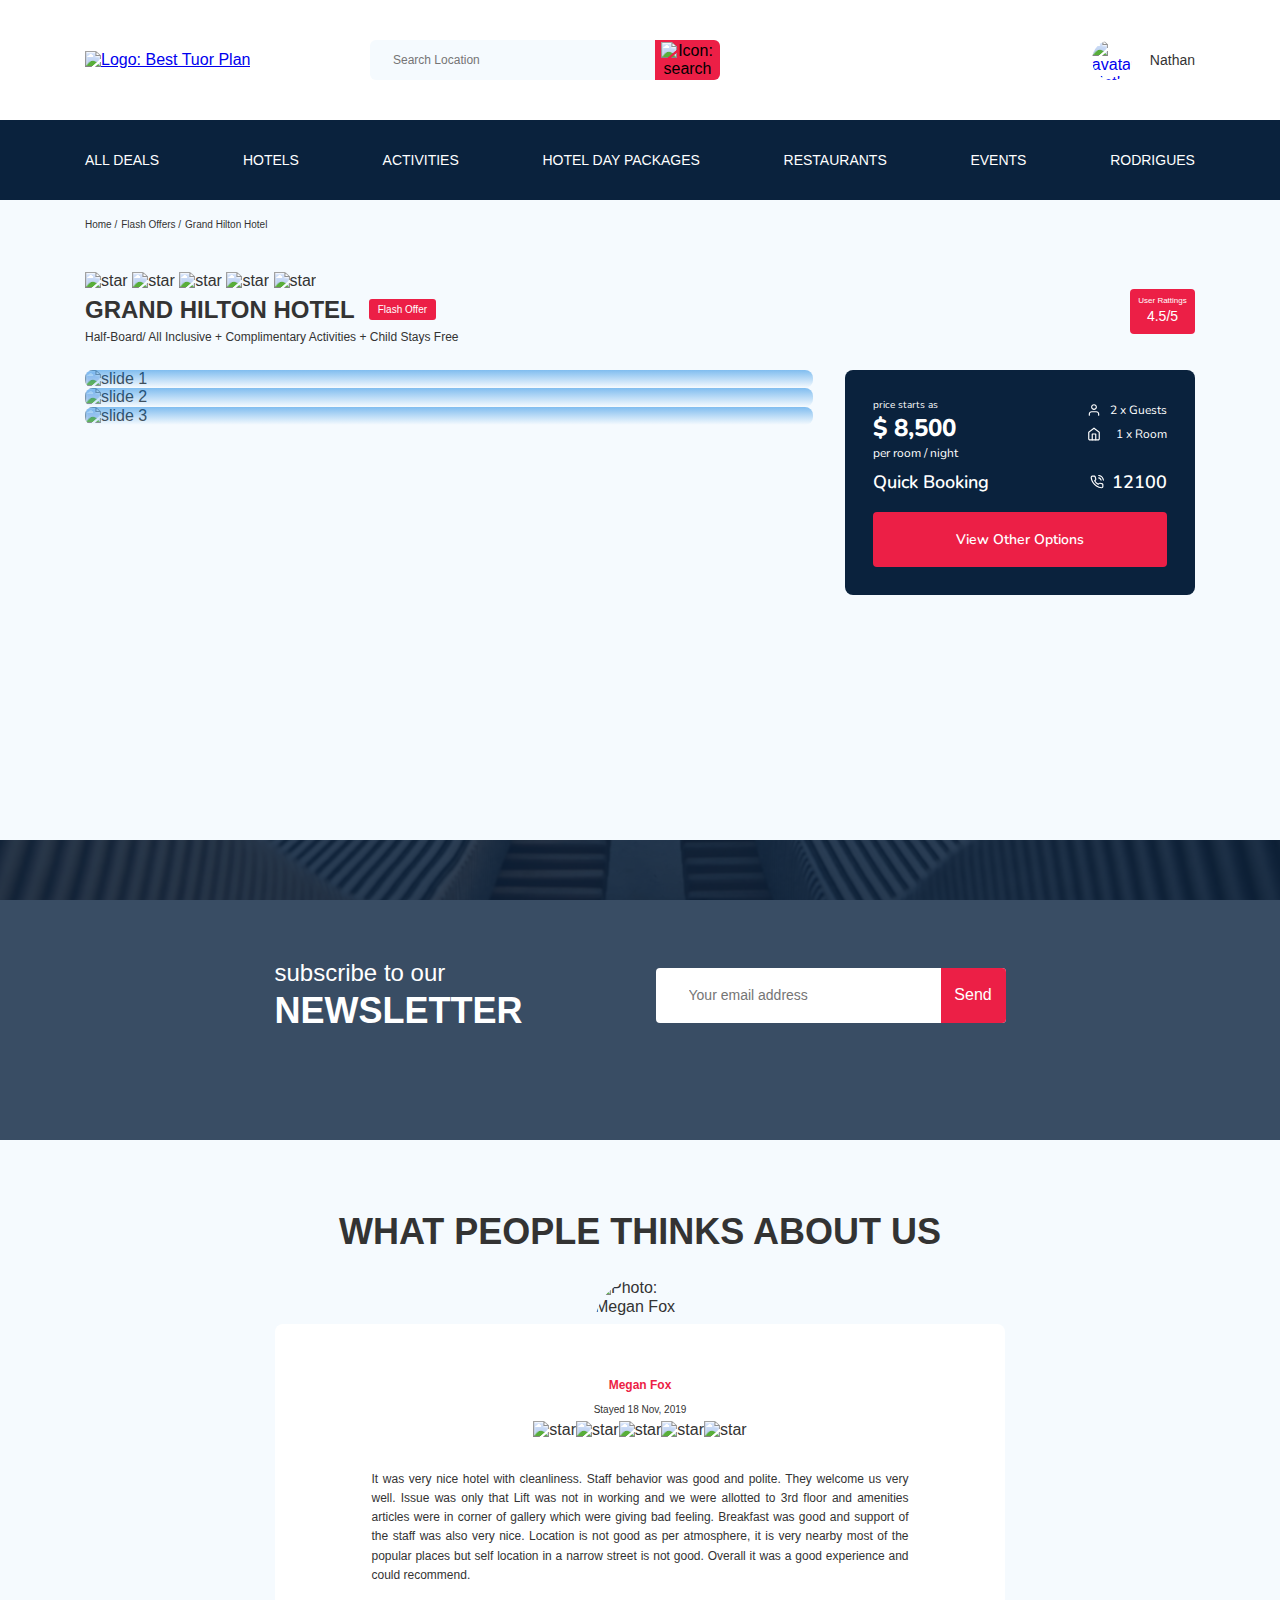
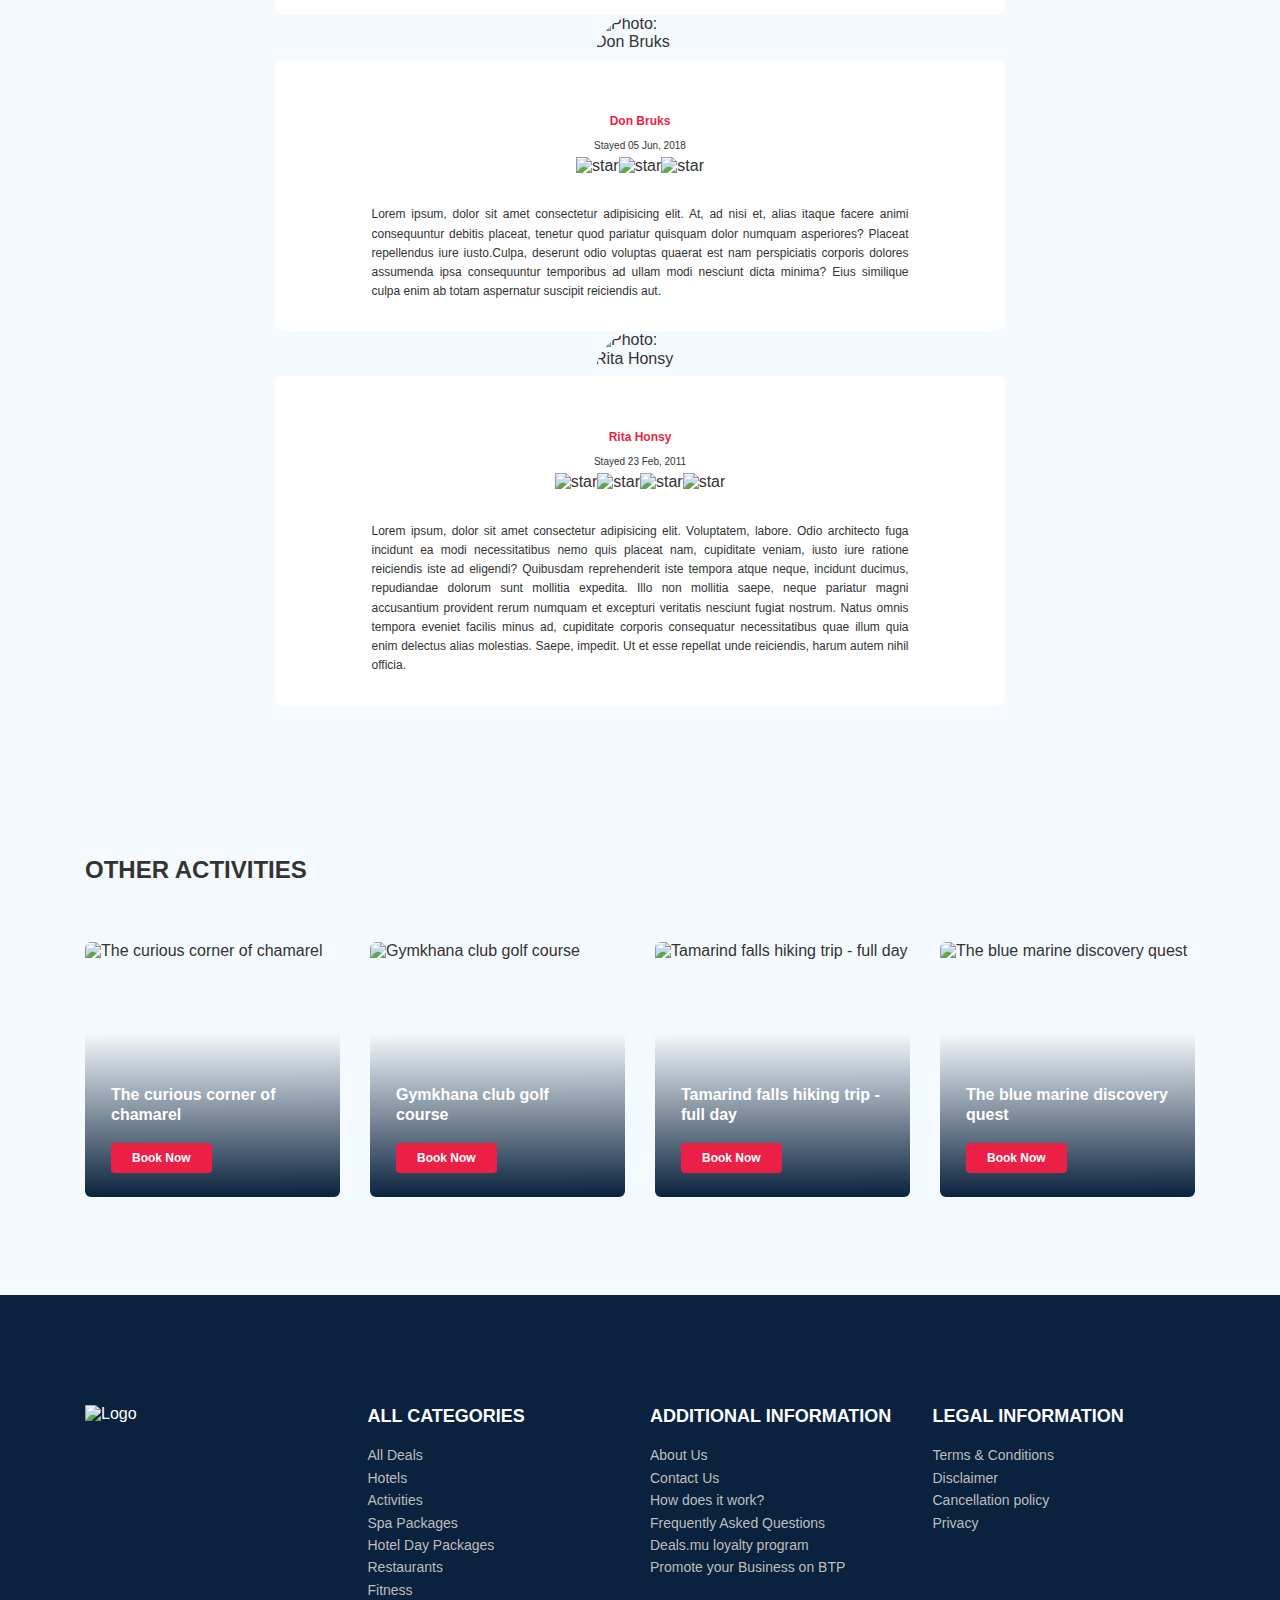
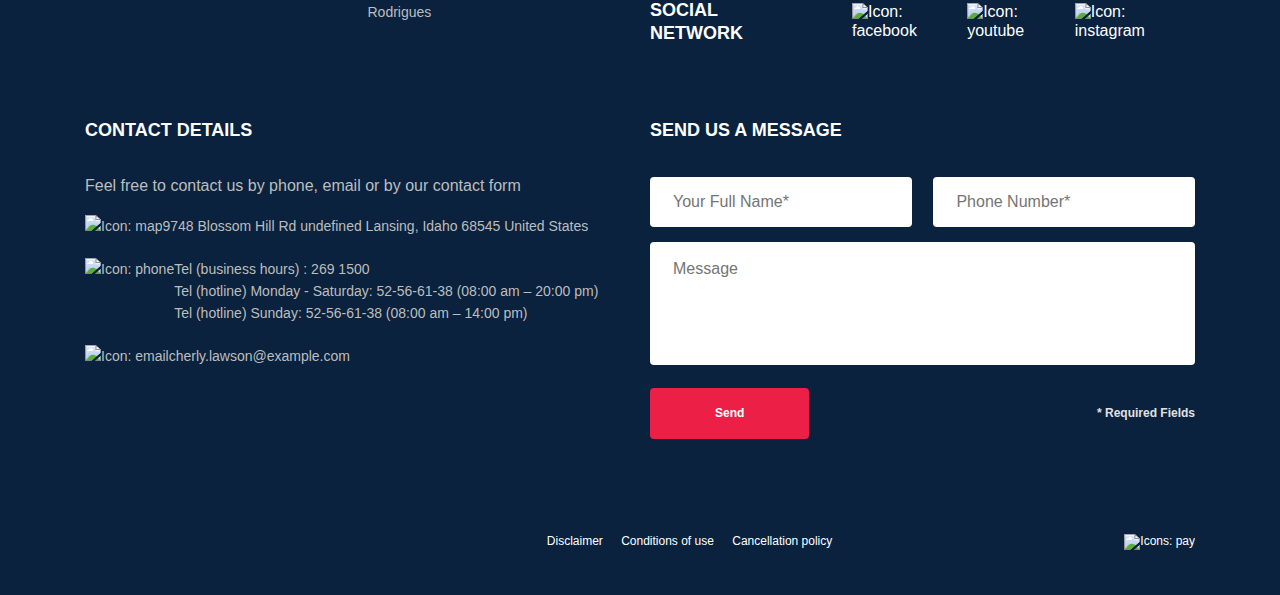
==== commit 1d0a574e: "create: added modal form" ====
--- a/index.html
+++ b/index.html
@@ -11,23 +11,24 @@
   <script src="https://api-maps.yandex.ru/2.1/?apikey=a2ba7013-f125-49ef-a3cd-a50376cd23c0&lang=ru_RU"
     type="text/javascript">
   </script>
+  <script src="https://www.rudebox.org.ua/js/jquery-3.3.1.js"></script>
   <title>Best Tuor Plan - Hotel Booking</title>
 </head>
 
 <body>
-  <header class="navbar">
+  <header class="navbar navbar__mobile_fixed">
     <div class="container">
       <div class="navbar-top">
         <a href="#" class="logo">
           <img src="img/horizontal-logo.svg" alt="Logo: Best Tuor Plan" class="logo__image">
         </a>
-        <form action="#" class="search navbar__search">
+        <form action="#" class="search navbar__search navbar__search_mobile_hidden">
           <input type="text" class="search__input" placeholder="Search Location">
           <button class="search__button"><img src="img/search.svg" alt="Icon: search"></button>
         </form>
         <!-- /.search -->
 
-        <a href="#" class="user navbar__user">
+        <a href="#" class="user navbar__user navbar__user_mobile_hidden">
           <img src="img/user-avatar.jpg" alt="avatar: Nathan" class="user__avatar">
           <span class="user__name">Nathan</span>
         </a>
@@ -44,6 +45,21 @@
     <div class="navbar-buttom">
       <nav class="container">
         <ul class="navbar-menu">
+          <li class="navbar-menu__item navbar-menu__item_mobile_visible">
+            <a href="#" class="user navbar__user navbar__user_mobile_visible">
+              <img src="img/user-avatar.jpg" alt="avatar: Nathan" class="user__avatar">
+              <span class="user__name user__name_light">Nathan</span>
+            </a>
+            <!-- /.user -->
+          </li>
+          <li class="navbar-menu__item navbar-menu__item_mobile_visible">
+            <form action="#" class="search navbar__search navbar__search_mobile_visible">
+              <input type="text" class="search__input" placeholder="Search Location">
+              <button class="search__button"><img src="img/search.svg" alt="Icon: search"></button>
+            </form>
+            <!-- /.search -->
+          </li>
+
           <li class="navbar-menu__item">
             <a href="#" class="navbar-menu__link">All Deals</a>
           </li>
@@ -164,7 +180,7 @@
               </a>
             </div>
             <!-- /.booking__call-center -->
-            <button class="button booking__button">View Other Options</button>
+            <button data-toggle="modal" class="button booking__button">View Other Options</button>
           </div>
           <!-- /.booking -->
           <div class="map">
@@ -179,14 +195,14 @@
     <!-- /.container -->
   </section>
   <!-- /.hotel -->
-  <section class="newsletter">
+  <section class="newsletter parallax">
     <div class="newsletter-wrapper">
       <h2 class="newsletter-title newsletter__title">
         subscribe to our
         <span class="newsletter-title__strong">Newsletter</span>
       </h2>
-      <form action="#" class="subscribe newsletter__subscribe">
-        <input type="text" class="subscribe__input" placeholder="Your email address">
+      <form action="send.php" method="POST" class="subscribe newsletter__subscribe">
+        <input type="text" class="subscribe__input" placeholder="Your email address" name="email">
         <button class="subscribe__button">Send</button>
       </form>
     </div>
@@ -195,7 +211,7 @@
   <!-- /.newsletter -->
   <section class="reviews">
     <div class="container">
-      <h2 class="reviews__title">What people thinks about us</h2>
+      <h2 class="reviews__title">What people thinks about&nbsp;us</h2>
       <div class="swiper-container reviews-slider">
         <div class="swiper-wrapper">
           <div class="swiper-slide">
@@ -289,9 +305,208 @@
     <!-- /.container -->
   </section>
   <!-- /.reviews -->
+  <section class="activities">
+    <div class="container">
+      <h2 class="activities__title">Other Activities</h2>
+      <div class="activities-cards">
+        <div class="card activities__card">
+          <img src="img/activity-1.jpg" alt="The curious corner of chamarel" class="card__img">
+          <h3 class=" card__title">The curious corner of chamarel</h3>
+          <button class="card__button">Book Now</button>
+        </div>
+        <!--/.card-->
+        <div class="card activities__card">
+          <img src="img/activity-2.jpg" alt="Gymkhana club golf course" class="card__img">
+          <h3 class="card__title">Gymkhana club golf course</h3>
+          <button class="card__button">Book Now</button>
+        </div>
+        <!--/.card-->
+        <div class="card activities__card">
+          <img src="img/activity-3.jpg" alt="Tamarind falls hiking trip - full day" class="card__img">
+          <h3 class="card__title">Tamarind falls hiking trip - full day</h3>
+          <button class="card__button">Book Now</button>
+        </div>
+        <!--/.card-->
+        <div class="card activities__card">
+          <img src="img/activity-4.jpg" alt="The blue marine discovery quest" class="card__img">
+          <h3 class="card__title">The blue marine discovery quest</h3>
+          <button class="card__button">Book Now</button>
+        </div>
+        <!--/.card-->
+      </div>
+      <!-- /.activities-cards -->
+    </div>
+    <!-- /.container -->
+  </section>
+  <!-- /.activities -->
+  <footer class="footer">
+    <div class="container">
+      <div class="footer-wrapper">
+        <img src="img/vertical-logo.svg" alt="Logo" class="logo footer__logo">
+        <div class="footer__list footer__categories">
+          <h3 class="footer__title">ALL CATEGORIES</h3>
+          <ul class="footer__ul">
+            <li class="footer__item">
+              <a href="#" class="footer__link">All Deals</a>
+            </li>
+            <li class="footer__item">
+              <a href="#" class="footer__link">Hotels</a>
+            </li>
+            <li class="footer__item">
+              <a href="#" class="footer__link">Activities</a>
+            </li>
+            <li class="footer__item">
+              <a href="#" class="footer__link">Spa Packages</a>
+            </li>
+            <li class="footer__item">
+              <a href="#" class="footer__link">Hotel Day Packages</a>
+            </li>
+            <li class="footer__item">
+              <a href="#" class="footer__link">Restaurants</a>
+            </li>
+            <li class="footer__item">
+              <a href="#" class="footer__link">Fitness</a>
+            </li>
+            <li class="footer__item">
+              <a href="#" class="footer__link">Rodrigues</a>
+            </li>
+          </ul>
+        </div>
+        <!-- /.footer__list -->
+        <div class="footer__list footer__additional">
+          <h3 class="footer__title">ADDITIONAL INFORMATION</h3>
+          <ul class="footer__ul">
+            <li class="footer__item">
+              <a href="#" class="footer__link">About Us</a>
+            </li>
+            <li class="footer__item">
+              <a href="#" class="footer__link">Contact Us</a>
+            </li>
+            <li class="footer__item">
+              <a href="#" class="footer__link">How does it work?</a>
+            </li>
+            <li class="footer__item">
+              <a href="#" class="footer__link">Frequently Asked Questions</a>
+            </li>
+            <li class="footer__item">
+              <a href="#" class="footer__link">Deals.mu loyalty program</a>
+            </li>
+            <li class="footer__item">
+              <a href="#" class="footer__link">Promote your Business on BTP</a>
+            </li>
+          </ul>
+        </div>
+        <!-- /.footer__list -->
+        <div class="footer__social-network">
+          <h3 class="footer__title footer__title--inline">Social Network</h3>
+          <div class="footer__social-links">
+            <a href="#" class="footer__link">
+              <img src="img/facebook.svg" alt="Icon: facebook"></a>
+            <a href="#" class="footer__link">
+              <img src="img/youtube.svg" alt="Icon: youtube"></a>
+            <a href="#" class="footer__link">
+              <img src="img/instagram.svg" alt="Icon: instagram"></a>
+          </div>
+          <!-- /.footer__social-link -->
+        </div>
+        <!-- /.footer__social-network -->
+        <div class="footer__list footer__legal">
+          <h3 class="footer__title">LEGAL INFORMATION</h3>
+          <ul class="footer__ul">
+            <li class="footer__item">
+              <a href="#" class="footer__link">Terms & Conditions</a>
+            </li>
+            <li class="footer__item">
+              <a href="#" class="footer__link">Disclaimer</a>
+            </li>
+            <li class="footer__item">
+              <a href="#" class="footer__link">Cancellation policy</a>
+            </li>
+            <li class="footer__item">
+              <a href="#" class="footer__link">Privacy</a>
+            </li>
+          </ul>
+        </div>
+        <!-- /.footer__list -->
+        <div class="footer__contact-details">
+          <h3 class="footer__title footer__title--mb-3">Contact Details</h3>
+          <p class="footer__text">Feel free to contact us by phone, email or by our contact form</p>
+          <ul class="footer__ul">
+            <li class="footer__item footer__item--mb-2">
+              <div class="footer__icon-wrapper">
+                <img class="footer__icon" src="img/map-marker.svg" alt="Icon: map">
+              </div>
+              <span>9748 Blossom Hill Rd undefined Lansing, Idaho 68545 United States</span>
+            </li>
+            <li class="footer__item footer__item--mb-2">
+              <div class="footer__icon-wrapper">
+                <img class="footer__icon" src="img/contact-phone-call.svg" alt="Icon: phone">
+              </div>
+              <span>Tel (business hours) : 269 1500<br>
+                Tel (hotline) Monday - Saturday: 52-56-61-38 (08:00 am – 20:00 pm)<br>
+                Tel (hotline) Sunday: 52-56-61-38 (08:00 am – 14:00 pm)</span>
+            </li>
+            <li class="footer__item footer__item--mb-2">
+              <div class="footer__icon-wrapper">
+                <img class="footer__icon" src="img/email.svg" alt="Icon: email">
+              </div>
+              <span>cherly.lawson@example.com</span>
+            </li>
+          </ul>
+        </div>
+        <!-- /.footer__contact-details -->
+        <div class="footer__contact-form">
+          <h3 class="footer__title footer__title--mb-3">Send us a message</h3>
+          <form action="send.php" method="POST" class="footer__form">
+            <input type="text" class="input footer__input" placeholder="Your Full Name*" name="name">
+            <input type="text" class="input footer__input" placeholder="Phone Number*" name="phone">
+            <textarea placeholder="Message" class="message footer__message" name="message"></textarea>
+            <button class="button footer__button" type="submit">Send</button>
+            <span class="footer__info">*&nbsp;Required&nbsp;Fields</span>
+          </form>
+          <!-- /.footer__form -->
+        </div>
+        <!--/.footer__contact-form-->
+      </div>
+      <!-- /.footer-wrepper -->
+      <div class="footer__information">
+        <div class="footer__information__links">
+          <a href="#" class="footer__information__link">Disclaimer</a>
+          <a href="#" class="footer__information__link">Conditions of use</a>
+          <a href="#" class="footer__information__link">Cancellation policy</a>
+        </div>
+        <!--/.footer__information__links-->
+        <img class="footer__information__img" src="img/pay-icons.png" alt="Icons: pay">
+      </div>
+      <!-- /.footer__information -->
+    </div>
+    <!-- /.container -->
+  </footer>
+  <div class="modal">
+    <div class="modal__overlay"></div>
+    <!-- /.modal__overlay -->
+    <div class="modal__dialog">
+      <a href="#" class="modal__close">
+        <img src="img/close.svg" alt="Icon: close">
+      </a>
+      <h3 class="modal__title modal__title--mb-3">Booking</h3>
+      <form action="send.php" method="POST" class="modal__form">
+        <input type="text" class="input modal__input" placeholder="Your Full Name*" name="name">
+        <input type="text" class="input modal__input" placeholder="Phone Number*" name="phone">
+        <input type="text" class="input modal__input" placeholder="Email*" name="email">
+        <textarea placeholder="Message" class="message modal__message" name="message"></textarea>
+        <button class="button modal__button" type="submit">Send</button>
+        <span class="modal__info">*&nbsp;Required&nbsp;Fields</span>
+      </form>
+      <!-- /.modal__form -->
+    </div>
+    <!-- /.modal__dialog -->
+  </div>
+  <!-- /.modal -->
   <script src="js/swiper-bundle.min.js"></script>
+  <script src="js/map.js"></script>
+  <script src="js/iquery-3.5.1.min.js"></script>
   <script src="js/main.js"></script>
-  <script src="js/map.js"></script>
 </body>
 
 </html>--- a/css/style.css
+++ b/css/style.css
@@ -16,6 +16,36 @@
 
 img {
   max-width: 100%;
+}
+
+.input {
+  background-color: #ffffff;
+  border-radius: 4px;
+  border: none;
+  padding: 0 23px;
+  height: 50px;
+}
+
+.message {
+  background-color: #ffffff;
+  border-radius: 4px;
+  border: none;
+  padding: 18px 23px;
+  resize: none;
+  height: 123px;
+}
+
+.button {
+  font-style: normal;
+  font-weight: bold;
+  font-size: 12px;
+  line-height: 15px;
+  padding: 18px 65px;
+  border-radius: 4px;
+  background-color: #EC1F46;
+  color: #ffffff;
+  cursor: pointer;
+  border: none;
 }
 
 /*! normalize.css v8.0.1 | MIT License | github.com/necolas/normalize.css */
@@ -416,6 +446,10 @@
   line-height: 18px;
 }
 
+.navbar-menu__item_mobile_visible {
+  display: none;
+}
+
 .logo {
   width: 177px;
 }
@@ -811,6 +845,7 @@
   padding: 98px 0 87px 0;
   background-image: url(../img/newsletter-bg.jpg);
   background-repeat: no-repeat;
+  background-attachment: fixed;
   background-position: center;
   background-size: cover;
 }
@@ -1032,6 +1067,367 @@
   max-width: 537px;
 }
 
+.activities {
+  padding: 60px 0 98px 0;
+}
+
+.activities__title {
+  font-style: normal;
+  font-weight: bold;
+  font-size: 24px;
+  line-height: 30px;
+  text-transform: uppercase;
+  margin-bottom: 57px;
+}
+
+.activities-cards {
+  display: -webkit-box;
+  display: -ms-flexbox;
+  display: flex;
+  -webkit-box-pack: justify;
+      -ms-flex-pack: justify;
+          justify-content: space-between;
+}
+
+.card {
+  display: -webkit-box;
+  display: -ms-flexbox;
+  display: flex;
+  position: relative;
+  -webkit-box-orient: vertical;
+  -webkit-box-direction: normal;
+      -ms-flex-direction: column;
+          flex-direction: column;
+  -webkit-box-align: start;
+      -ms-flex-align: start;
+          align-items: flex-start;
+  padding: 24px 26px;
+  width: 255px;
+  height: 255px;
+  border-radius: 6px;
+  overflow: hidden;
+}
+
+.card::before {
+  content: '';
+  position: absolute;
+  width: 100%;
+  height: 100%;
+  left: 0;
+  right: 0;
+  top: 0;
+  bottom: 0;
+  background: linear-gradient(179.83deg, rgba(196, 196, 196, 0) 35.34%, #0A223D 99.85%);
+  z-index: -1;
+}
+
+.card__img {
+  position: absolute;
+  width: 100%;
+  height: 100%;
+  left: 0;
+  right: 0;
+  top: 0;
+  bottom: 0;
+  -o-object-fit: cover;
+     object-fit: cover;
+  z-index: -2;
+}
+
+.card__title {
+  margin-top: auto;
+  margin-bottom: 18px;
+  font-style: normal;
+  font-weight: bold;
+  font-size: 16px;
+  line-height: 20px;
+  color: #ffffff;
+}
+
+.card__button {
+  font-style: normal;
+  font-weight: 600;
+  font-size: 12px;
+  line-height: 16px;
+  color: #ffffff;
+  background-color: #EC1F46;
+  padding: 7px 21px;
+  border-radius: 4px;
+  border: none;
+  cursor: pointer;
+}
+
+.footer {
+  background-color: #0A223D;
+  color: #ffffff;
+  padding-top: 110px;
+  padding-bottom: 45px;
+}
+
+.footer-wrapper {
+  display: -ms-grid;
+  display: grid;
+  -ms-grid-columns: (minmax(min-content, 1fr))[4];
+      grid-template-columns: repeat(4, minmax(-webkit-min-content, 1fr));
+      grid-template-columns: repeat(4, minmax(min-content, 1fr));
+  grid-gap: 20px;
+  grid-auto-rows: minmax(40px, -webkit-min-content);
+  grid-auto-rows: minmax(40px, min-content);
+  -webkit-box-align: start;
+      -ms-flex-align: start;
+          align-items: start;
+}
+
+.footer__logo {
+  width: 166px;
+  -ms-grid-row: 1;
+  -ms-grid-row-span: 2;
+  grid-row: 1/3;
+  -ms-flex-item-align: stretch;
+      -ms-grid-row-align: stretch;
+      align-self: stretch;
+}
+
+.footer__categories {
+  -ms-grid-row: 1;
+  -ms-grid-row-span: 3;
+  grid-row: 1/4;
+}
+
+.footer__social-links {
+  display: -webkit-box;
+  display: -ms-flexbox;
+  display: flex;
+  -webkit-box-align: start;
+      -ms-flex-align: start;
+          align-items: start;
+  min-width: 83px;
+  -webkit-box-pack: justify;
+      -ms-flex-pack: justify;
+          justify-content: space-between;
+}
+
+.footer__social-network {
+  display: -webkit-box;
+  display: -ms-flexbox;
+  display: flex;
+  -webkit-box-align: center;
+      -ms-flex-align: center;
+          align-items: center;
+  -ms-grid-row: 2;
+  -ms-grid-row-span: 2;
+  grid-row: 2/4;
+  -ms-grid-column: 3;
+  -ms-grid-column-span: 2;
+  grid-column: 3/5;
+}
+
+.footer__contact-details {
+  grid-column: span 2;
+}
+
+.footer__contact-form {
+  grid-column: span 2;
+}
+
+.footer__form {
+  display: -webkit-box;
+  display: -ms-flexbox;
+  display: flex;
+  -webkit-box-align: center;
+      -ms-flex-align: center;
+          align-items: center;
+  -webkit-box-pack: justify;
+      -ms-flex-pack: justify;
+          justify-content: space-between;
+  -ms-flex-wrap: wrap;
+      flex-wrap: wrap;
+}
+
+.footer__ul {
+  padding: 0;
+  margin: 0;
+  list-style: none;
+}
+
+.footer__item {
+  display: -webkit-box;
+  display: -ms-flexbox;
+  display: flex;
+  -webkit-box-align: start;
+      -ms-flex-align: start;
+          align-items: flex-start;
+  font-style: normal;
+  font-weight: normal;
+  font-size: 14px;
+  line-height: 160%;
+  color: #BDBDBD;
+}
+
+.footer__item--mb-2 {
+  margin-bottom: 20px;
+}
+
+.footer__icon-wrapper {
+  min-width: 40px;
+}
+
+.footer__text {
+  color: #BDBDBD;
+  margin-bottom: 20px;
+}
+
+.footer__link {
+  text-decoration: none;
+  color: inherit;
+}
+
+.footer__title {
+  margin: 0 0 16px 0;
+  font-style: normal;
+  font-weight: bold;
+  font-size: 18px;
+  line-height: 23px;
+  text-transform: uppercase;
+}
+
+.footer__title--inline {
+  margin: 0 43px 0 0;
+}
+
+.footer__title--mb-3 {
+  margin-bottom: 35px;
+}
+
+.footer__input {
+  margin-bottom: 15px;
+  -ms-flex-preferred-size: 48%;
+      flex-basis: 48%;
+}
+
+.footer__message {
+  -ms-flex-preferred-size: 100%;
+      flex-basis: 100%;
+  margin-bottom: 23px;
+}
+
+.footer__info {
+  font-style: normal;
+  font-weight: bold;
+  font-size: 12px;
+  line-height: 15px;
+  color: #E0E0E0;
+}
+
+.footer__information {
+  display: -webkit-box;
+  display: -ms-flexbox;
+  display: flex;
+  -webkit-box-align: center;
+      -ms-flex-align: center;
+          align-items: center;
+  -webkit-box-pack: end;
+      -ms-flex-pack: end;
+          justify-content: flex-end;
+  font-style: normal;
+  font-weight: normal;
+  font-size: 12px;
+  line-height: 15px;
+  margin-top: 95px;
+}
+
+.footer__information__link {
+  text-decoration: none;
+  color: inherit;
+  margin-right: 15px;
+}
+
+.footer__information__img {
+  margin-left: 277px;
+}
+
+.modal__overlay {
+  position: fixed;
+  left: 0;
+  top: 0;
+  right: 0;
+  bottom: 0;
+  background-color: rgba(0, 143, 223, 0.39);
+  z-index: 100;
+  visibility: hidden;
+  opacity: 0;
+  -webkit-transition: opacity 0.7s;
+  transition: opacity 0.7s;
+}
+
+.modal__overlay--visible {
+  visibility: visible;
+  opacity: 1;
+}
+
+.modal__dialog {
+  position: fixed;
+  top: 50%;
+  left: 50%;
+  padding: 33px 88px;
+  background-color: #0A223D;
+  color: #ffffff;
+  border-radius: 8px;
+  z-index: 101;
+  max-width: 478px;
+  -webkit-transform: translate(-50%, -50%);
+          transform: translate(-50%, -50%);
+  visibility: hidden;
+  opacity: 0;
+  -webkit-transition: opacity 0.7s;
+  transition: opacity 0.7s;
+}
+
+.modal__dialog--visible {
+  visibility: visible;
+  opacity: 1;
+}
+
+.modal__close {
+  position: absolute;
+  right: 18px;
+  top: 17px;
+  text-decoration: none;
+  cursor: pointer;
+}
+
+.modal__title {
+  font-style: normal;
+  font-weight: bold;
+  font-size: 18px;
+  line-height: 23px;
+  text-align: center;
+  text-transform: uppercase;
+}
+
+.modal__input {
+  width: 100%;
+  margin-bottom: 15px;
+}
+
+.modal__message {
+  width: 100%;
+}
+
+.modal__button {
+  margin-top: 15px;
+}
+
+.modal__info {
+  font-style: normal;
+  font-weight: bold;
+  font-size: 12px;
+  line-height: 15px;
+  color: #E0E0E0;
+  min-width: 97px;
+  margin-left: 10%;
+}
+
 @media (max-width: 1200px) {
   .container {
     max-width: 960px;
@@ -1042,6 +1438,14 @@
   .hotel-slider__img {
     width: 100%;
     height: 100%;
+  }
+  .card {
+    width: 220px;
+    height: 220px;
+  }
+  .footer__input {
+    -ms-flex-preferred-size: 100%;
+        flex-basis: 100%;
   }
 }
 
@@ -1103,6 +1507,71 @@
   .reviews-slider__item {
     max-width: 580px;
   }
+  .activities-cards {
+    -ms-flex-wrap: wrap;
+        flex-wrap: wrap;
+  }
+  .activities__card {
+    margin-bottom: 20px;
+  }
+  .card {
+    width: 340px;
+    height: 255px;
+  }
+  .footer-wrapper {
+    -ms-grid-columns: (1fr)[6];
+        grid-template-columns: repeat(6, 1fr);
+    grid-row-gap: 40px;
+  }
+  .footer__input {
+    -ms-flex-preferred-size: 49%;
+        flex-basis: 49%;
+  }
+  .footer__logo {
+    -ms-grid-row: 1;
+    -ms-grid-row-span: 1;
+    grid-row: 1/2;
+    grid-column: span 2;
+  }
+  .footer__social-network {
+    -ms-grid-row: 1;
+    -ms-grid-row-span: 1;
+    grid-row: 1/2;
+    grid-column: span 4;
+    -ms-flex-item-align: center;
+        -ms-grid-row-align: center;
+        align-self: center;
+  }
+  .footer__categories {
+    -ms-grid-row: 2;
+    -ms-grid-row-span: 1;
+    grid-row: 2/3;
+    grid-column: span 2;
+  }
+  .footer__additional {
+    grid-column: span 2;
+  }
+  .footer__legal {
+    grid-column: span 2;
+  }
+  .footer__contact-details {
+    grid-column: span 5;
+    -ms-grid-row: 3;
+    grid-row: 3;
+  }
+  .footer__contact-form {
+    grid-column: span 5;
+    -ms-grid-row: 4;
+    grid-row: 4;
+  }
+  .footer__information {
+    -webkit-box-pack: justify;
+        -ms-flex-pack: justify;
+            justify-content: space-between;
+  }
+  .footer__information__img {
+    margin-left: auto;
+  }
 }
 
 @media (max-width: 768px) {
@@ -1110,8 +1579,58 @@
     max-width: 576px;
     width: 92%;
   }
-  .navbar__search, .navbar-menu, .navbar__user {
+  body {
+    padding-top: 78px;
+  }
+  .navbar__mobile_fixed {
+    position: fixed;
+    left: 0;
+    top: 0;
+    right: 0;
+    z-index: 99;
+  }
+  .navbar__search_mobile_hidden, .navbar__user_mobile_hidden {
     display: none;
+  }
+  .navbar__search_mobile_visible, .navbar__user_mobile_visible {
+    display: -webkit-box;
+    display: -ms-flexbox;
+    display: flex;
+  }
+  .navbar__user {
+    -webkit-box-orient: vertical;
+    -webkit-box-direction: normal;
+        -ms-flex-direction: column;
+            flex-direction: column;
+    -webkit-box-pack: center;
+        -ms-flex-pack: center;
+            justify-content: center;
+  }
+  .navbar-buttom {
+    position: fixed;
+    left: 0;
+    right: 0;
+    bottom: 0;
+    top: 78px;
+    display: none;
+    padding-top: 30px;
+  }
+  .navbar-buttom--visible {
+    display: block;
+  }
+  .navbar-menu {
+    -webkit-box-orient: vertical;
+    -webkit-box-direction: normal;
+        -ms-flex-direction: column;
+            flex-direction: column;
+  }
+  .navbar-menu__item {
+    margin-bottom: 20px;
+  }
+  .navbar-menu__item_mobile_visible {
+    display: -webkit-box;
+    display: -ms-flexbox;
+    display: flex;
   }
   .menu-button {
     width: 16px;
@@ -1139,6 +1658,10 @@
     height: 1px;
     background-color: #333333;
   }
+  .user__name_light {
+    color: #ffffff;
+    margin: 10px 0 0 0;
+  }
   .stars {
     -ms-flex-preferred-size: auto;
         flex-basis: auto;
@@ -1205,19 +1728,30 @@
     display: none;
   }
   .reviews-slider__button {
-    top: 45px;
+    top: 32px;
   }
   .reviews-slider__button--prev {
     left: 50%;
+    margin-left: -70px;
     -webkit-transform: translate(-50%, 0);
             transform: translate(-50%, 0);
-    margin-left: -70px;
   }
   .reviews-slider__button--next {
     right: 50%;
+    margin-right: -70px;
     -webkit-transform: translate(50%, 0);
             transform: translate(50%, 0);
-    margin-right: 70px;
+  }
+  .activities {
+    padding: 40px 0 60px 0;
+  }
+  .card {
+    width: 48%;
+    height: 255px;
+  }
+  .footer__input {
+    -ms-flex-preferred-size: 100%;
+        flex-basis: 100%;
   }
 }
 
@@ -1249,11 +1783,81 @@
   .subscribe {
     width: 280px;
   }
+  .reviews {
+    padding-bottom: 30px;
+  }
   .reviews__title {
     font-style: normal;
     font-weight: bold;
     font-size: 18px;
     line-height: 23px;
   }
+  .activities__title {
+    font-style: normal;
+    font-weight: bold;
+    font-size: 18px;
+    line-height: 23px;
+    margin-bottom: 36px;
+  }
+  .card {
+    width: 100%;
+  }
+  .footer-wrapper {
+    -ms-grid-columns: 1fr;
+        grid-template-columns: 1fr;
+  }
+  .footer__logo {
+    -ms-grid-row: 1;
+    grid-row: 1;
+    -ms-grid-column: 1;
+    grid-column: 1;
+  }
+  .footer__social-network {
+    -ms-grid-row: 2;
+    grid-row: 2;
+    -ms-grid-column: 1;
+    grid-column: 1;
+  }
+  .footer__additional {
+    -ms-grid-row: 3;
+    grid-row: 3;
+    -ms-grid-column: 1;
+    grid-column: 1;
+  }
+  .footer__categories {
+    -ms-grid-row: 4;
+    grid-row: 4;
+    -ms-grid-column: 1;
+    grid-column: 1;
+  }
+  .footer__legal {
+    -ms-grid-row: 5;
+    grid-row: 5;
+    -ms-grid-column: 1;
+    grid-column: 1;
+  }
+  .footer__contact-details {
+    -ms-grid-row: 6;
+    grid-row: 6;
+    -ms-grid-column: 1;
+    grid-column: 1;
+  }
+  .footer__contact-form {
+    -ms-grid-row: 7;
+    grid-row: 7;
+    -ms-grid-column: 1;
+    grid-column: 1;
+  }
+  .footer__information {
+    -ms-flex-wrap: wrap;
+        flex-wrap: wrap;
+  }
+  .footer__information__links {
+    -ms-flex-preferred-size: 100%;
+        flex-basis: 100%;
+  }
+  .footer__information__img {
+    margin: 10px 0 20px 0;
+  }
 }
 /*# sourceMappingURL=style.css.map */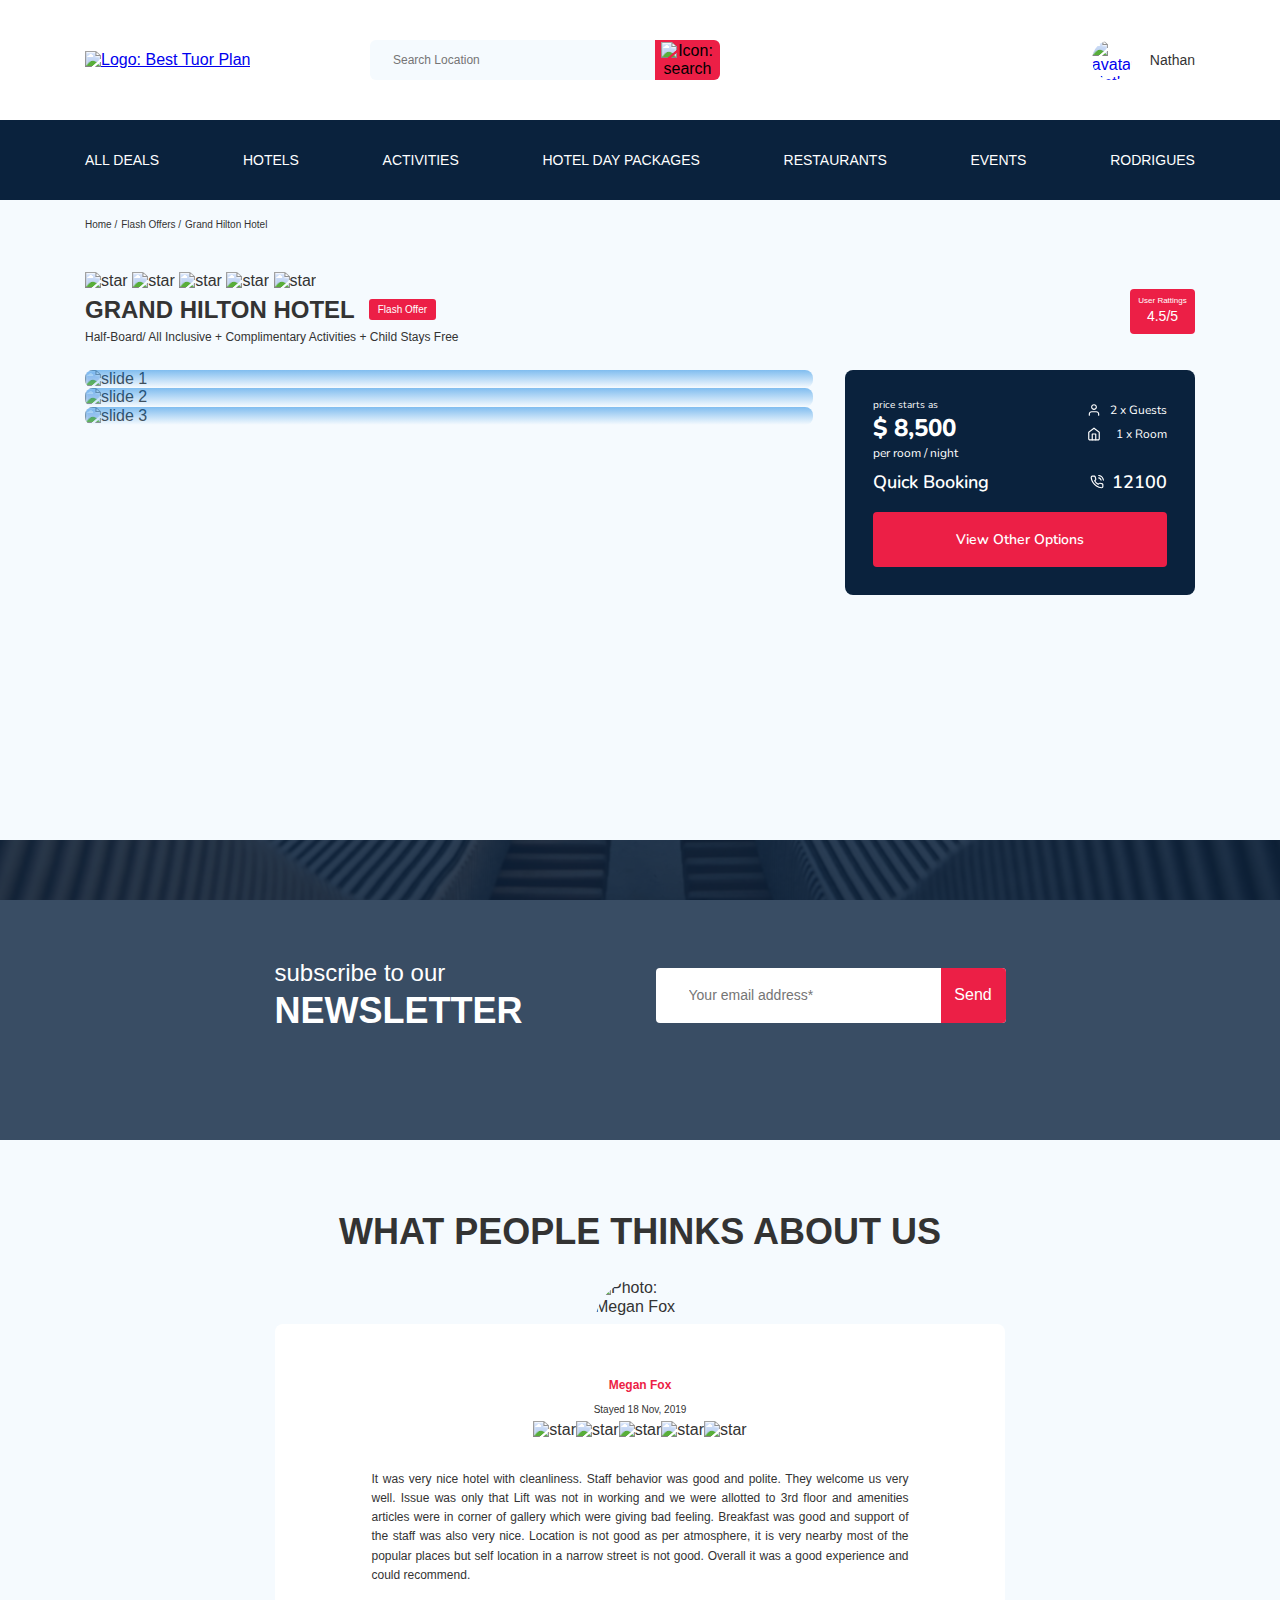
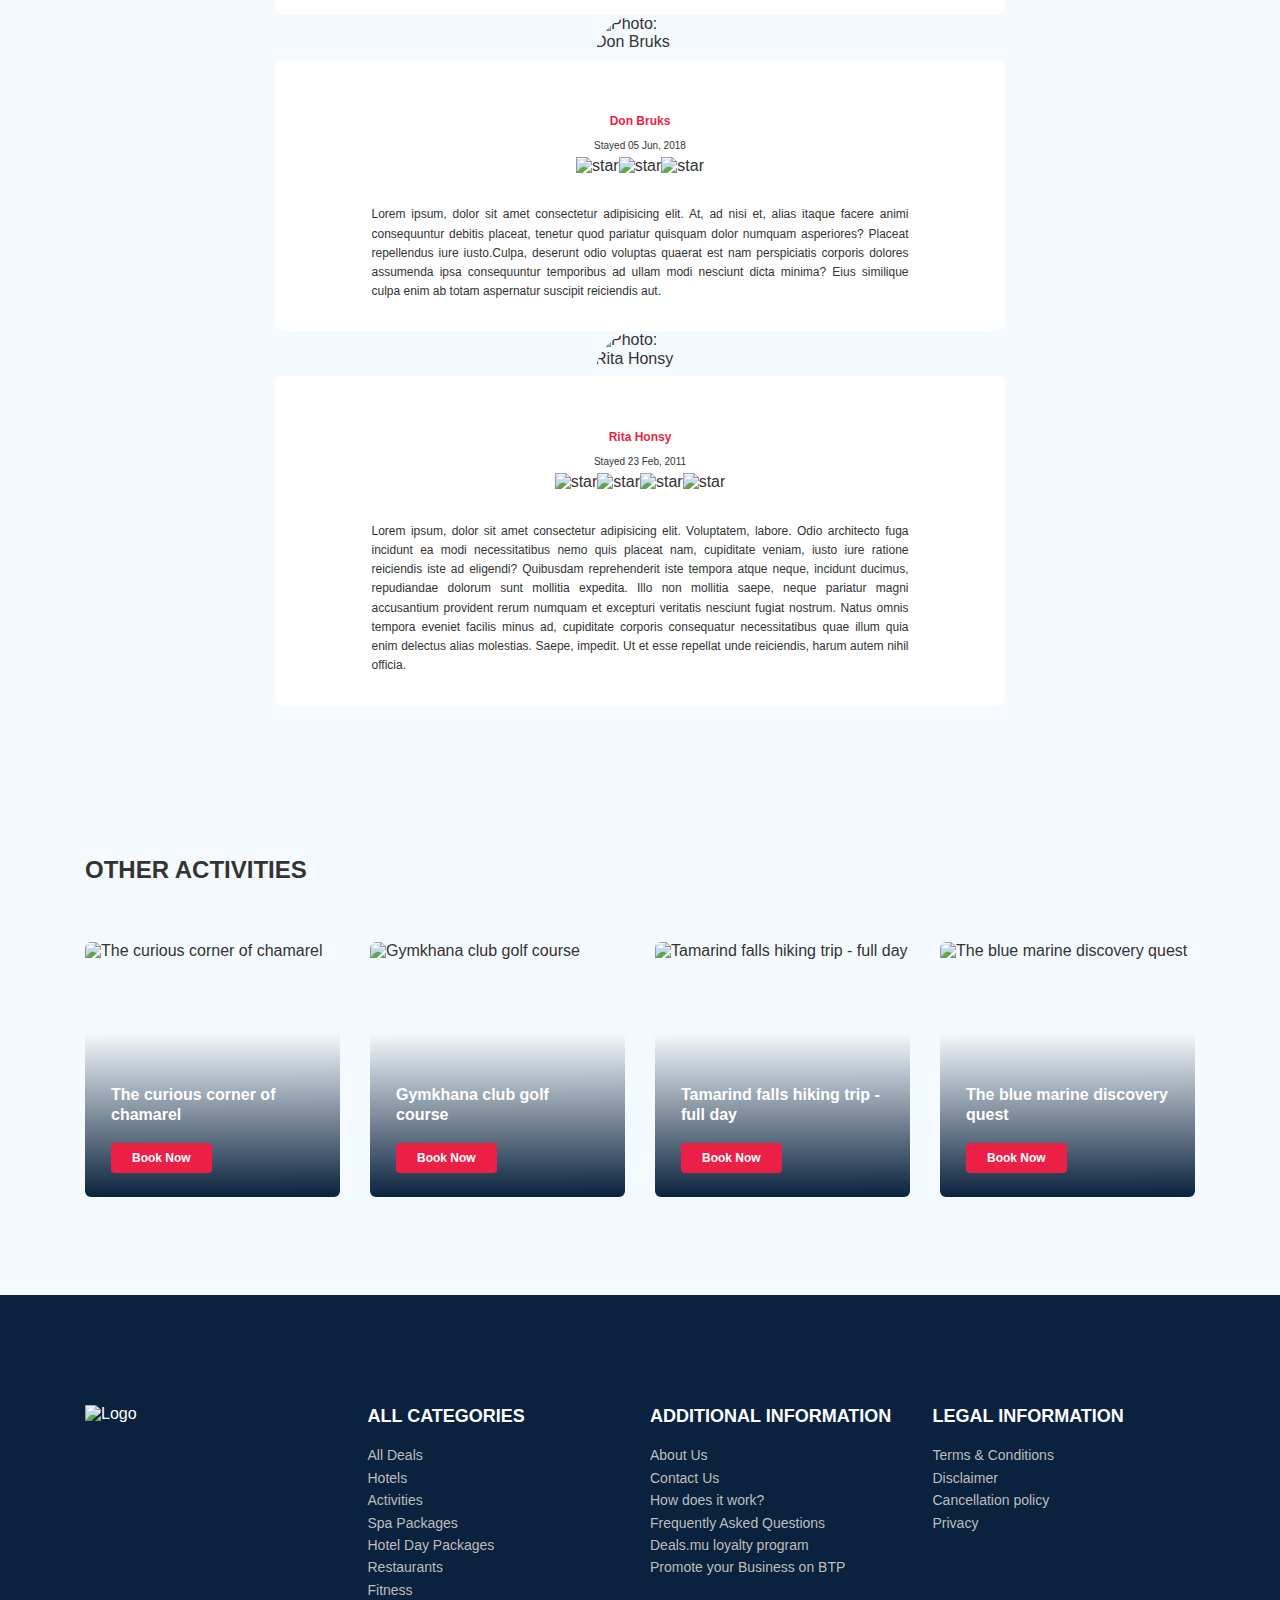
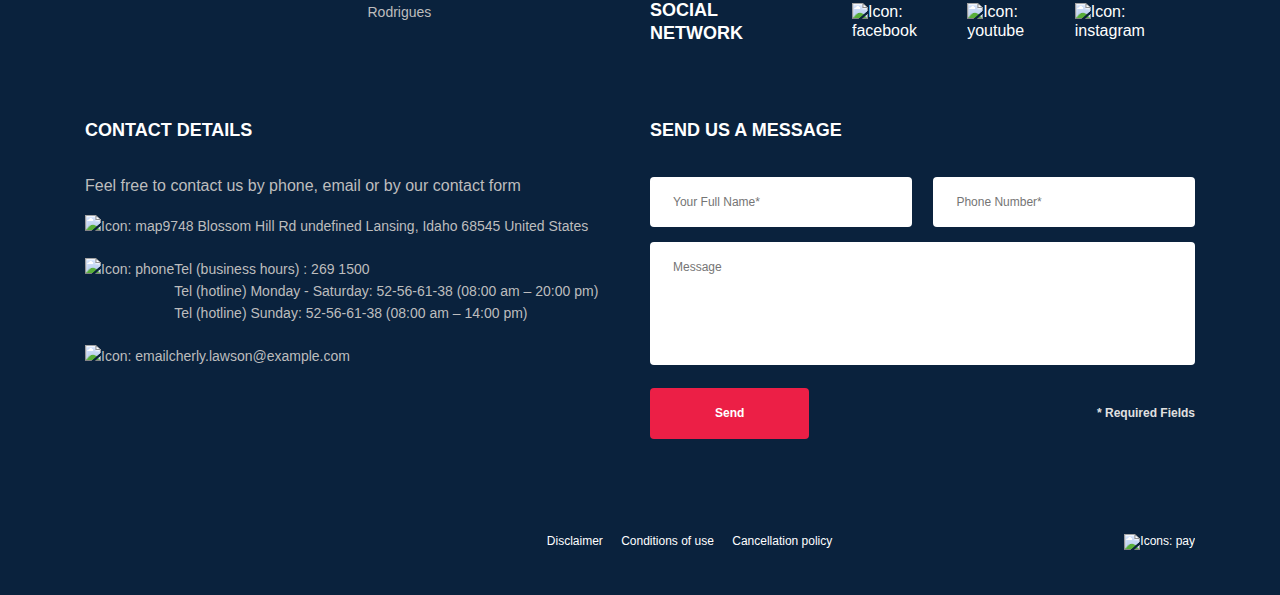
==== commit 61322a1c: "fixed all" ====
--- a/index.html
+++ b/index.html
@@ -151,7 +151,7 @@
         </div>
         <!--/.swiper-container-->
         <div class="hotel-right">
-          <div class="booking">
+          <div class="booking booking_mb15">
             <div class="booking__info">
               <div class="booking__price">
                 <span class="booking__start">price starts as</span>
@@ -201,8 +201,10 @@
         subscribe to our
         <span class="newsletter-title__strong">Newsletter</span>
       </h2>
-      <form action="send.php" method="POST" class="subscribe newsletter__subscribe">
-        <input type="text" class="subscribe__input" placeholder="Your email address" name="email">
+      <form action="send.php" method="POST" class="subscribe form">
+        <div class="subscribe__input">
+          <input type="email" class="subscribe__input" placeholder="Your email address*" name="email" required>
+        </div>
         <button class="subscribe__button">Send</button>
       </form>
     </div>
@@ -457,12 +459,20 @@
         <!-- /.footer__contact-details -->
         <div class="footer__contact-form">
           <h3 class="footer__title footer__title--mb-3">Send us a message</h3>
-          <form action="send.php" method="POST" class="footer__form">
-            <input type="text" class="input footer__input" placeholder="Your Full Name*" name="name">
-            <input type="text" class="input footer__input" placeholder="Phone Number*" name="phone">
+          <form action="send.php" method="POST" class="footer__form form">
+            <div class="footer__input-group">
+              <input type="text" class="input footer__input" placeholder="Your Full Name*" name="name" minlength="2"
+                required>
+            </div>
+            <div class="footer__input-group">
+              <input type="tel" class="input footer__input" placeholder="Phone Number*" id="phone" name="phone"
+                required>
+            </div>
             <textarea placeholder="Message" class="message footer__message" name="message"></textarea>
-            <button class="button footer__button" type="submit">Send</button>
-            <span class="footer__info">*&nbsp;Required&nbsp;Fields</span>
+            <div class="footer__inter">
+              <button class="button footer__button" type="submit">Send</button>
+              <span class="footer__info">*&nbsp;Required&nbsp;Fields</span>
+            </div>
           </form>
           <!-- /.footer__form -->
         </div>
@@ -490,13 +500,24 @@
         <img src="img/close.svg" alt="Icon: close">
       </a>
       <h3 class="modal__title modal__title--mb-3">Booking</h3>
-      <form action="send.php" method="POST" class="modal__form">
-        <input type="text" class="input modal__input" placeholder="Your Full Name*" name="name">
-        <input type="text" class="input modal__input" placeholder="Phone Number*" name="phone">
-        <input type="text" class="input modal__input" placeholder="Email*" name="email">
+      <form action="send.php" method="POST" class="modal__form form">
+        <div class="modal__input-group">
+          <input type="text" class="input modal__input" placeholder="Your Full Name*" name="name" required
+            minlength="2">
+        </div>
+        <div class="modal__input-group">
+          <input type="tel" class="input modal__input" placeholder="Phone Number*" id="phone" name="phone" required>
+        </div>
+        <div class="modal__input-group">
+          <input type="email" class="input modal__input" placeholder="Email*" name="email" required>
+        </div>
+
         <textarea placeholder="Message" class="message modal__message" name="message"></textarea>
-        <button class="button modal__button" type="submit">Send</button>
-        <span class="modal__info">*&nbsp;Required&nbsp;Fields</span>
+
+        <div class="modal__inter">
+          <button class="button modal__button" type="submit">Send</button>
+          <span class="modal__info">*&nbsp;Required&nbsp;Fields</span>
+        </div>
       </form>
       <!-- /.modal__form -->
     </div>
@@ -506,6 +527,8 @@
   <script src="js/swiper-bundle.min.js"></script>
   <script src="js/map.js"></script>
   <script src="js/iquery-3.5.1.min.js"></script>
+  <script src="js/jquery.validate.min.js"></script>
+  <script src="js/jquery.maskedinput.min.js"></script>
   <script src="js/main.js"></script>
 </body>
 
--- a/css/style.css
+++ b/css/style.css
@@ -46,6 +46,15 @@
   color: #ffffff;
   cursor: pointer;
   border: none;
+}
+
+.invalid {
+  position: absolute;
+  left: 5px;
+  top: 70%;
+  font-size: 13px;
+  color: #EC1F46;
+  border-bottom: 1px solid #EC1F46;
 }
 
 /*! normalize.css v8.0.1 | MIT License | github.com/necolas/normalize.css */
@@ -668,6 +677,10 @@
   z-index: 10;
 }
 
+.swiper-container {
+  margin-left: 0;
+}
+
 .swiper-slide__img {
   -o-object-fit: cover;
      object-fit: cover;
@@ -904,6 +917,10 @@
 
 .subscribe__input {
   position: absolute;
+  left: 0;
+  top: 0;
+  right: 0;
+  bottom: 0;
   width: 100%;
   height: 100%;
   padding-left: 33px;
@@ -922,8 +939,10 @@
   height: 100%;
   min-width: 65px;
   border: none;
+  z-index: 15;
   background-color: #EC1F46;
   color: #ffffff;
+  cursor: pointer;
 }
 
 .reviews {
@@ -1300,6 +1319,20 @@
 }
 
 .footer__input {
+  position: relative;
+  left: 0;
+  top: 0;
+  right: 0;
+  bottom: 0;
+  width: 100%;
+  font-style: normal;
+  font-weight: normal;
+  font-size: 12px;
+  line-height: 15px;
+}
+
+.footer__input-group {
+  position: relative;
   margin-bottom: 15px;
   -ms-flex-preferred-size: 48%;
       flex-basis: 48%;
@@ -1309,6 +1342,24 @@
   -ms-flex-preferred-size: 100%;
       flex-basis: 100%;
   margin-bottom: 23px;
+  font-style: normal;
+  font-weight: normal;
+  font-size: 12px;
+  line-height: 15px;
+}
+
+.footer__inter {
+  display: -webkit-box;
+  display: -ms-flexbox;
+  display: flex;
+  -ms-flex-preferred-size: 100%;
+      flex-basis: 100%;
+  -webkit-box-align: center;
+      -ms-flex-align: center;
+          align-items: center;
+  -webkit-box-pack: justify;
+      -ms-flex-pack: justify;
+          justify-content: space-between;
 }
 
 .footer__info {
@@ -1405,13 +1456,45 @@
   text-transform: uppercase;
 }
 
+.modal__inter {
+  display: -webkit-box;
+  display: -ms-flexbox;
+  display: flex;
+  -ms-flex-preferred-size: 100%;
+      flex-basis: 100%;
+  -webkit-box-align: center;
+      -ms-flex-align: center;
+          align-items: center;
+  -webkit-box-pack: justify;
+      -ms-flex-pack: justify;
+          justify-content: space-between;
+}
+
 .modal__input {
+  position: relative;
+  left: 0;
+  top: 0;
+  right: 0;
+  bottom: 0;
   width: 100%;
-  margin-bottom: 15px;
+  font-style: normal;
+  font-weight: normal;
+  font-size: 12px;
+  line-height: 15px;
+}
+
+.modal__input-group {
+  position: relative;
+  margin-top: 15px;
 }
 
 .modal__message {
   width: 100%;
+  margin-top: 15px;
+  font-style: normal;
+  font-weight: normal;
+  font-size: 12px;
+  line-height: 15px;
 }
 
 .modal__button {
@@ -1443,7 +1526,7 @@
     width: 220px;
     height: 220px;
   }
-  .footer__input {
+  .footer__input-group {
     -ms-flex-preferred-size: 100%;
         flex-basis: 100%;
   }
@@ -1523,9 +1606,9 @@
         grid-template-columns: repeat(6, 1fr);
     grid-row-gap: 40px;
   }
-  .footer__input {
-    -ms-flex-preferred-size: 49%;
-        flex-basis: 49%;
+  .footer__input-group {
+    -ms-flex-preferred-size: 48%;
+        flex-basis: 48%;
   }
   .footer__logo {
     -ms-grid-row: 1;
@@ -1749,7 +1832,7 @@
     width: 48%;
     height: 255px;
   }
-  .footer__input {
+  .footer__input-group {
     -ms-flex-preferred-size: 100%;
         flex-basis: 100%;
   }
@@ -1812,11 +1895,23 @@
     -ms-grid-column: 1;
     grid-column: 1;
   }
+  .footer__title {
+    margin-bottom: 20px;
+  }
+  .footer__title--inline {
+    -ms-flex-preferred-size: 100%;
+        flex-basis: 100%;
+  }
   .footer__social-network {
     -ms-grid-row: 2;
     grid-row: 2;
     -ms-grid-column: 1;
     grid-column: 1;
+    display: -webkit-box;
+    display: -ms-flexbox;
+    display: flex;
+    -ms-flex-wrap: wrap;
+        flex-wrap: wrap;
   }
   .footer__additional {
     -ms-grid-row: 3;
@@ -1856,8 +1951,59 @@
     -ms-flex-preferred-size: 100%;
         flex-basis: 100%;
   }
+  .footer__information__link {
+    margin-right: 10px;
+  }
   .footer__information__img {
     margin: 10px 0 20px 0;
   }
+  .footer__inter {
+    display: -webkit-box;
+    display: -ms-flexbox;
+    display: flex;
+    -webkit-box-align: start;
+        -ms-flex-align: start;
+            align-items: flex-start;
+    -webkit-box-orient: vertical;
+    -webkit-box-direction: reverse;
+        -ms-flex-direction: column-reverse;
+            flex-direction: column-reverse;
+  }
+  .footer__info {
+    margin-bottom: 15px;
+  }
+  .search__input {
+    width: 245px;
+  }
+  .modal__inter {
+    display: -webkit-box;
+    display: -ms-flexbox;
+    display: flex;
+    -webkit-box-align: start;
+        -ms-flex-align: start;
+            align-items: flex-start;
+    -webkit-box-orient: vertical;
+    -webkit-box-direction: reverse;
+        -ms-flex-direction: column-reverse;
+            flex-direction: column-reverse;
+  }
+  .modal__dialog {
+    min-width: 310px;
+    padding: 45px 25px;
+  }
+  .modal__info {
+    margin-left: 0;
+    margin-bottom: 15px;
+  }
+  .booking_mb15 {
+    margin-bottom: 15px;
+  }
+}
+
+@media (max-height: 500px) {
+  .modal__dialog {
+    max-height: 300px;
+    overflow-y: auto;
+  }
 }
 /*# sourceMappingURL=style.css.map */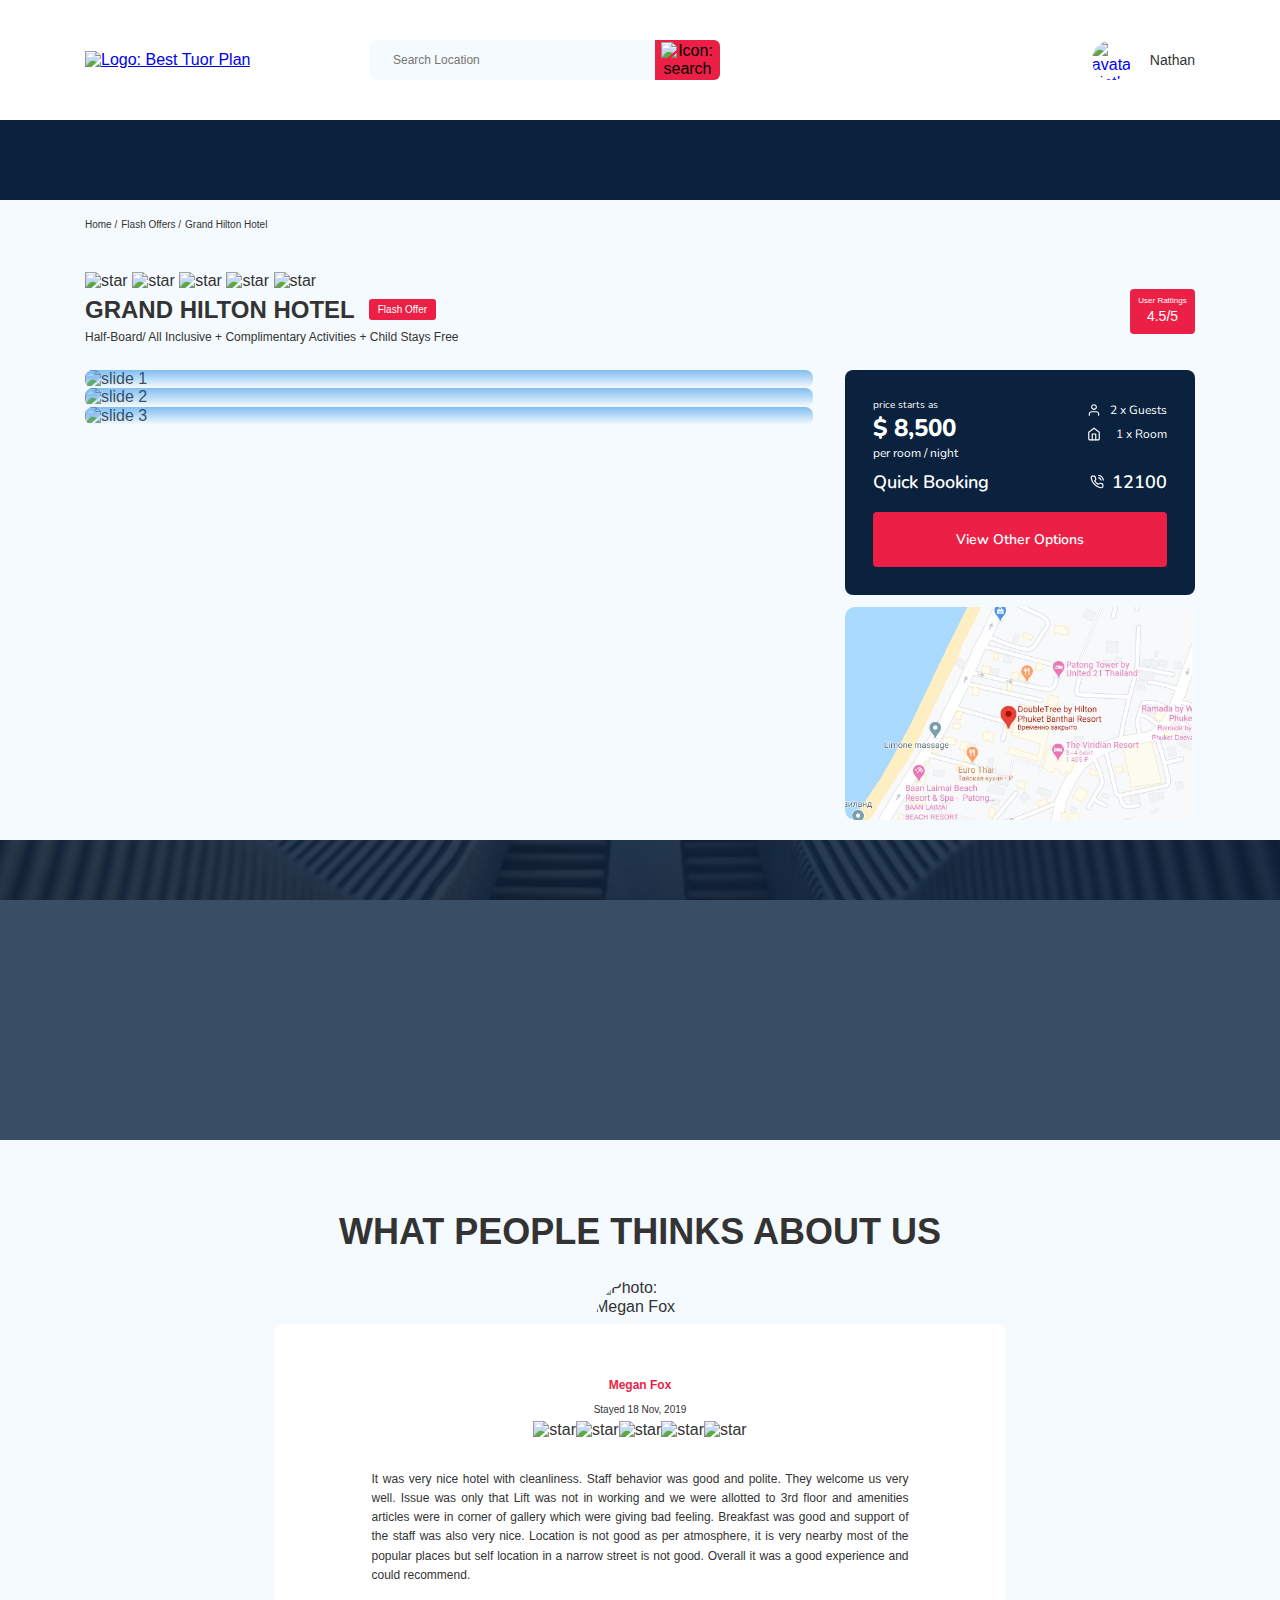
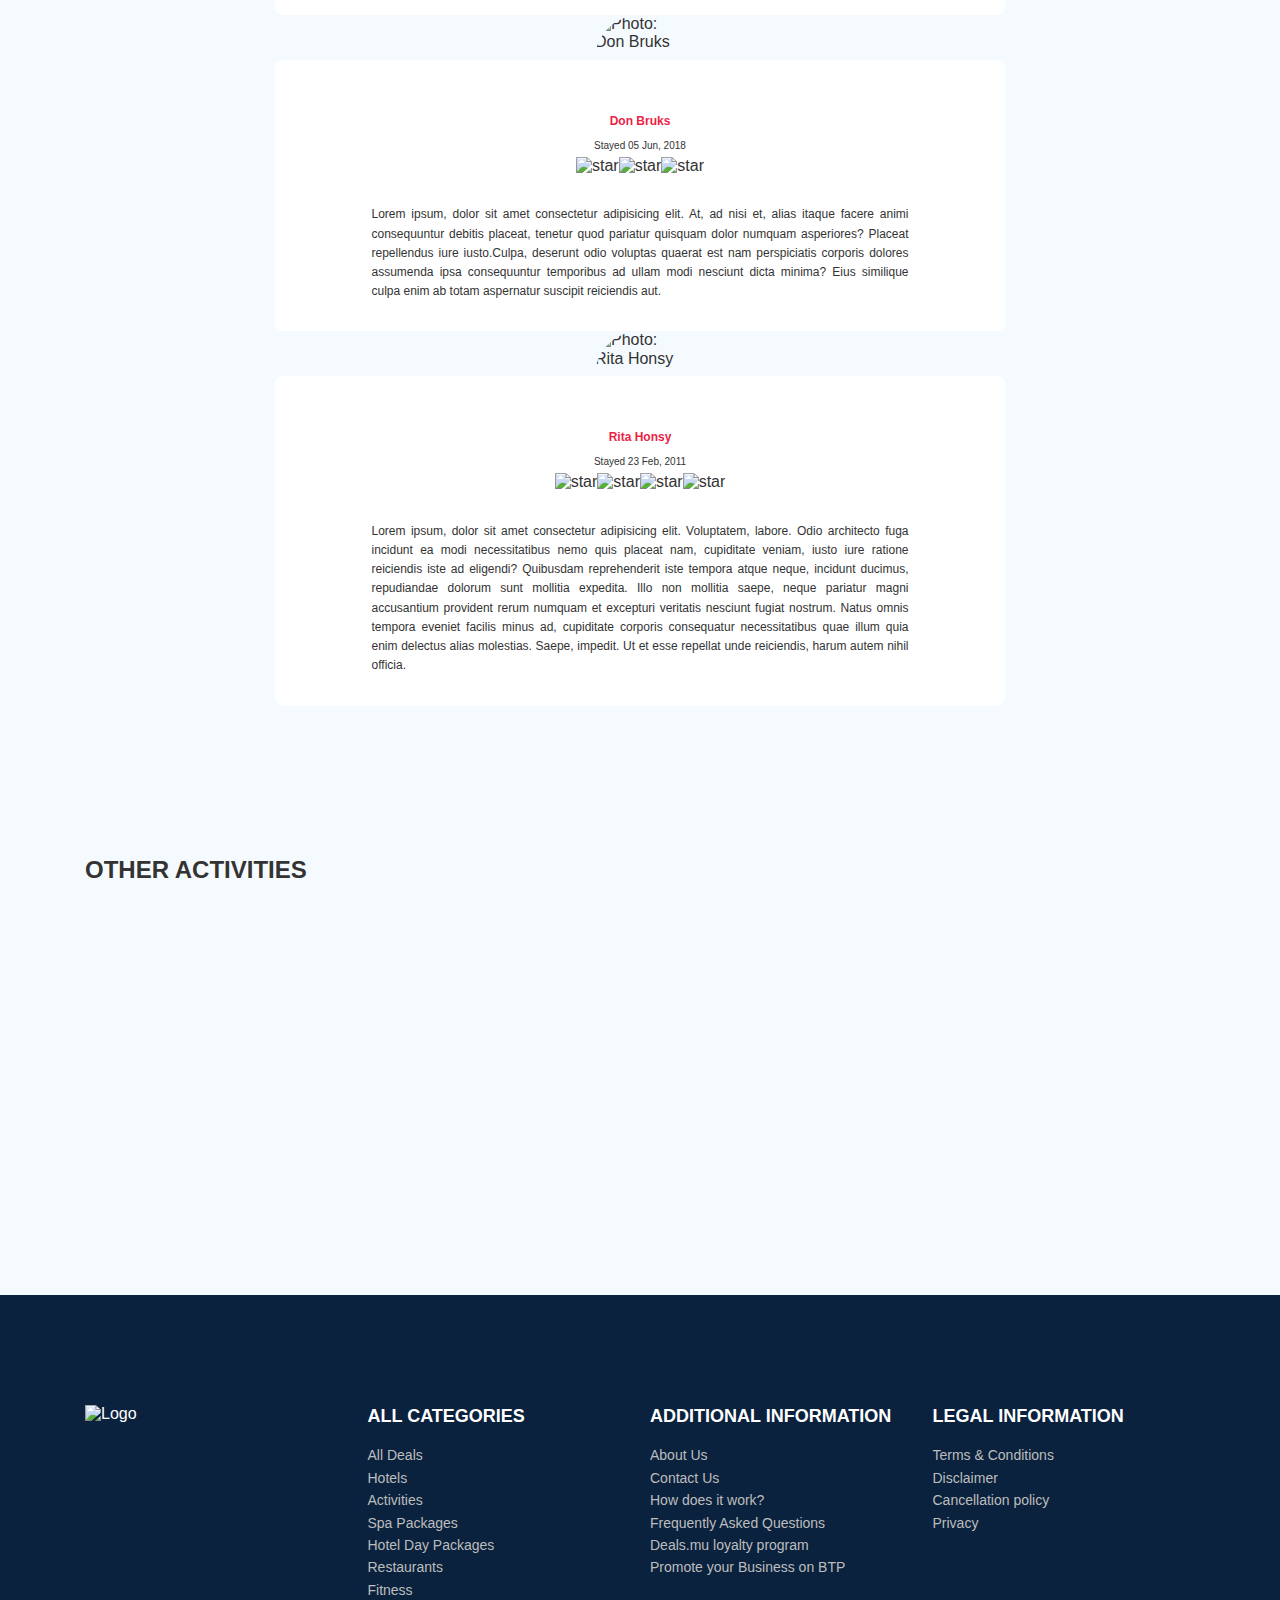
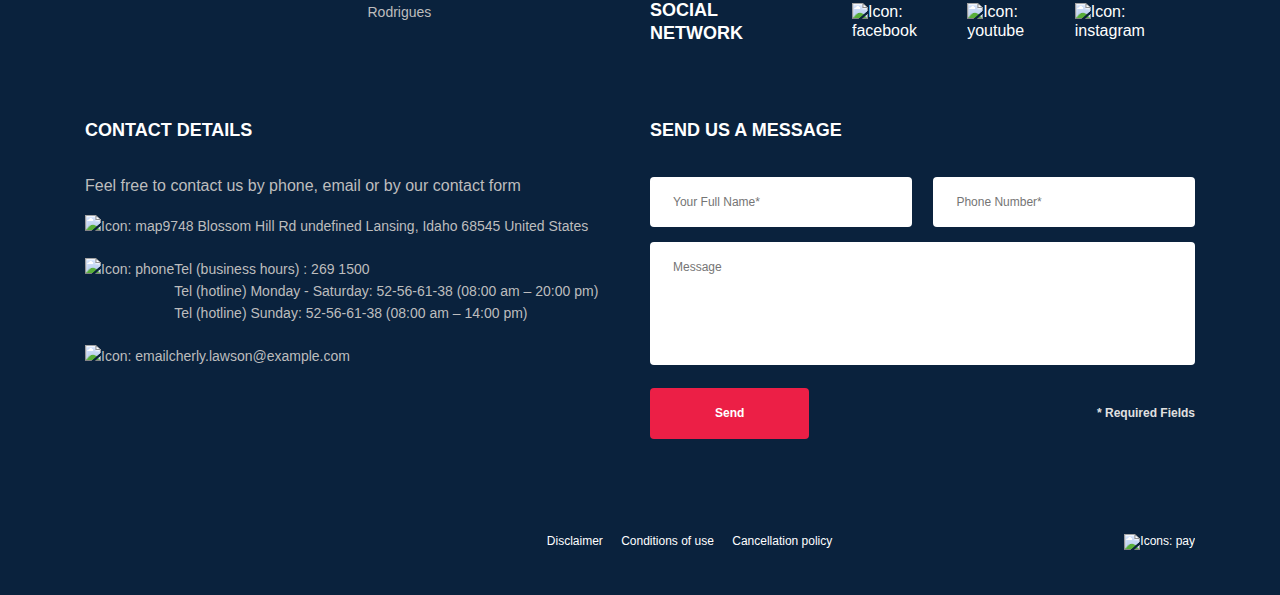
==== commit 6c798c9f: "fied: optimal map" ====
--- a/index.html
+++ b/index.html
@@ -4,13 +4,13 @@
 <head>
   <meta charset="UTF-8">
   <meta name="viewport" content="width=device-width, initial-scale=1.0">
+  <link rel="shortcut icon" href="favicon.ico" type="image/x-icon">
+  <link rel="icon" href="favicon.ico" type="image/x-icon">
   <link href="https://fonts.googleapis.com/css2?family=Mulish:wght@400;700&family=Nunito:wght@400;600;800&display=swap"
     rel="stylesheet">
   <link rel="stylesheet" href="css/swiper-bundle.min.css">
+  <link rel="stylesheet" href="css/aos.css">
   <link rel="stylesheet" href="css/style.css">
-  <script src="https://api-maps.yandex.ru/2.1/?apikey=a2ba7013-f125-49ef-a3cd-a50376cd23c0&lang=ru_RU"
-    type="text/javascript">
-  </script>
   <script src="https://www.rudebox.org.ua/js/jquery-3.3.1.js"></script>
   <title>Best Tuor Plan - Hotel Booking</title>
 </head>
@@ -60,25 +60,25 @@
             <!-- /.search -->
           </li>
 
-          <li class="navbar-menu__item">
+          <li class="navbar-menu__item" data-aos="fade-down" data-aos-delay="100">
             <a href="#" class="navbar-menu__link">All Deals</a>
           </li>
-          <li class="navbar-menu__item">
+          <li class="navbar-menu__item" data-aos="fade-down" data-aos-delay="200">
             <a href="#" class="navbar-menu__link">Hotels</a>
           </li>
-          <li class="navbar-menu__item">
+          <li class="navbar-menu__item" data-aos="fade-down" data-aos-delay="300">
             <a href="#" class="navbar-menu__link">Activities</a>
           </li>
-          <li class="navbar-menu__item">
+          <li class="navbar-menu__item" data-aos="fade-down" data-aos-delay="400">
             <a href="#" class="navbar-menu__link">Hotel Day Packages</a>
           </li>
-          <li class="navbar-menu__item">
+          <li class="navbar-menu__item" data-aos="fade-down" data-aos-delay="300">
             <a href="#" class="navbar-menu__link">Restaurants</a>
           </li>
-          <li class="navbar-menu__item">
+          <li class="navbar-menu__item" data-aos="fade-down" data-aos-delay="200">
             <a href="#" class="navbar-menu__link">Events</a>
           </li>
-          <li class="navbar-menu__item">
+          <li class="navbar-menu__item" data-aos="fade-down" data-aos-delay="100">
             <a href="#" class="navbar-menu__link">Rodrigues</a>
           </li>
         </ul>
@@ -184,7 +184,7 @@
           </div>
           <!-- /.booking -->
           <div class="map">
-            <div id="map-hotel" style="width: 100%; height: 100%"></div>
+            <img class="map__img" src="img/map.jpg" alt="map">
           </div>
           <!-- /.map -->
         </div>
@@ -197,11 +197,13 @@
   <!-- /.hotel -->
   <section class="newsletter parallax">
     <div class="newsletter-wrapper">
-      <h2 class="newsletter-title newsletter__title">
+      <h2 class="newsletter-title newsletter__title" data-aos="flip-right" data-aos-delay="100"
+        data-aos-duration="1500">
         subscribe to our
         <span class="newsletter-title__strong">Newsletter</span>
       </h2>
-      <form action="send.php" method="POST" class="subscribe form">
+      <form action="send.php" method="POST" class="subscribe form" data-aos="flip-left" data-aos-delay="400"
+        data-aos-duration="1500">
         <div class="subscribe__input">
           <input type="email" class="subscribe__input" placeholder="Your email address*" name="email" required>
         </div>
@@ -311,25 +313,25 @@
     <div class="container">
       <h2 class="activities__title">Other Activities</h2>
       <div class="activities-cards">
-        <div class="card activities__card">
+        <div class="card activities__card" data-aos="zoom-in" data-aos-delay="100" data-aos-duration="1000">
           <img src="img/activity-1.jpg" alt="The curious corner of chamarel" class="card__img">
           <h3 class=" card__title">The curious corner of chamarel</h3>
           <button class="card__button">Book Now</button>
         </div>
         <!--/.card-->
-        <div class="card activities__card">
+        <div class="card activities__card" data-aos="zoom-in" data-aos-delay="200" data-aos-duration="1000">
           <img src="img/activity-2.jpg" alt="Gymkhana club golf course" class="card__img">
           <h3 class="card__title">Gymkhana club golf course</h3>
           <button class="card__button">Book Now</button>
         </div>
         <!--/.card-->
-        <div class="card activities__card">
+        <div class="card activities__card" data-aos="zoom-in" data-aos-delay="300" data-aos-duration="1000">
           <img src="img/activity-3.jpg" alt="Tamarind falls hiking trip - full day" class="card__img">
           <h3 class="card__title">Tamarind falls hiking trip - full day</h3>
           <button class="card__button">Book Now</button>
         </div>
         <!--/.card-->
-        <div class="card activities__card">
+        <div class="card activities__card" data-aos="zoom-in" data-aos-delay="400" data-aos-duration="1000">
           <img src="img/activity-4.jpg" alt="The blue marine discovery quest" class="card__img">
           <h3 class="card__title">The blue marine discovery quest</h3>
           <button class="card__button">Book Now</button>
@@ -525,8 +527,8 @@
   </div>
   <!-- /.modal -->
   <script src="js/swiper-bundle.min.js"></script>
-  <script src="js/map.js"></script>
   <script src="js/iquery-3.5.1.min.js"></script>
+  <script src="js/aos.js"></script>
   <script src="js/jquery.validate.min.js"></script>
   <script src="js/jquery.maskedinput.min.js"></script>
   <script src="js/main.js"></script>
--- a/css/style.css
+++ b/css/style.css
@@ -1,6 +1,5 @@
 * {
-  -webkit-box-sizing: border-box;
-          box-sizing: border-box;
+  box-sizing: border-box;
 }
 
 body {
@@ -103,8 +102,7 @@
  * 2. Show the overflow in Edge and IE.
  */
 hr {
-  -webkit-box-sizing: content-box;
-          box-sizing: content-box;
+  box-sizing: content-box;
   /* 1 */
   height: 0;
   /* 1 */
@@ -141,8 +139,7 @@
   /* 1 */
   text-decoration: underline;
   /* 2 */
-  -webkit-text-decoration: underline dotted;
-          text-decoration: underline dotted;
+  text-decoration: underline dotted;
   /* 2 */
 }
 
@@ -289,8 +286,7 @@
  *    `fieldset` elements in all browsers.
  */
 legend {
-  -webkit-box-sizing: border-box;
-          box-sizing: border-box;
+  box-sizing: border-box;
   /* 1 */
   color: inherit;
   /* 2 */
@@ -324,8 +320,7 @@
  */
 [type="checkbox"],
 [type="radio"] {
-  -webkit-box-sizing: border-box;
-          box-sizing: border-box;
+  box-sizing: border-box;
   /* 1 */
   padding: 0;
   /* 2 */
@@ -405,15 +400,9 @@
 }
 
 .navbar-top {
-  display: -webkit-box;
-  display: -ms-flexbox;
-  display: flex;
-  -webkit-box-align: center;
-      -ms-flex-align: center;
-          align-items: center;
-  -webkit-box-pack: justify;
-      -ms-flex-pack: justify;
-          justify-content: space-between;
+  display: flex;
+  align-items: center;
+  justify-content: space-between;
   padding-top: 40px;
   padding-bottom: 40px;
 }
@@ -435,15 +424,9 @@
   list-style: none;
   margin: 0;
   padding: 31px 0;
-  display: -webkit-box;
-  display: -ms-flexbox;
-  display: flex;
-  -webkit-box-align: center;
-      -ms-flex-align: center;
-          align-items: center;
-  -webkit-box-pack: justify;
-      -ms-flex-pack: justify;
-          justify-content: space-between;
+  display: flex;
+  align-items: center;
+  justify-content: space-between;
   color: #ffffff;
 }
 
@@ -464,8 +447,6 @@
 }
 
 .search {
-  display: -webkit-box;
-  display: -ms-flexbox;
   display: flex;
   position: relative;
   overflow: hidden;
@@ -497,12 +478,8 @@
 }
 
 .user {
-  display: -webkit-box;
-  display: -ms-flexbox;
-  display: flex;
-  -webkit-box-align: center;
-      -ms-flex-align: center;
-          align-items: center;
+  display: flex;
+  align-items: center;
   text-decoration: none;
 }
 
@@ -510,8 +487,7 @@
   width: 40px;
   height: 40px;
   border-radius: 50%;
-  -o-object-fit: cover;
-     object-fit: cover;
+  object-fit: cover;
 }
 
 .user__name {
@@ -522,12 +498,8 @@
 }
 
 .breadcrumb-list {
-  display: -webkit-box;
-  display: -ms-flexbox;
-  display: flex;
-  -webkit-box-align: center;
-      -ms-flex-align: center;
-          align-items: center;
+  display: flex;
+  align-items: center;
   list-style: none;
   margin: 0;
   padding: 18px 0;
@@ -554,15 +526,9 @@
 }
 
 .hotel-info {
-  display: -webkit-box;
-  display: -ms-flexbox;
-  display: flex;
-  -webkit-box-align: center;
-      -ms-flex-align: center;
-          align-items: center;
-  -webkit-box-pack: justify;
-      -ms-flex-pack: justify;
-          justify-content: space-between;
+  display: flex;
+  align-items: center;
+  justify-content: space-between;
   padding-bottom: 20px;
 }
 
@@ -587,14 +553,9 @@
 }
 
 .hotel-wrapper {
-  display: -webkit-box;
-  display: -ms-flexbox;
-  display: flex;
-  -ms-flex-wrap: wrap;
-      flex-wrap: wrap;
-  -webkit-box-align: center;
-      -ms-flex-align: center;
-          align-items: center;
+  display: flex;
+  flex-wrap: wrap;
+  align-items: center;
 }
 
 .hotel-description {
@@ -603,25 +564,14 @@
 }
 
 .hotel-grid {
-  display: -webkit-box;
-  display: -ms-flexbox;
-  display: flex;
-  -webkit-box-pack: justify;
-      -ms-flex-pack: justify;
-          justify-content: space-between;
+  display: flex;
+  justify-content: space-between;
 }
 
 .hotel-right {
-  display: -webkit-box;
-  display: -ms-flexbox;
-  display: flex;
-  -webkit-box-orient: vertical;
-  -webkit-box-direction: normal;
-      -ms-flex-direction: column;
-          flex-direction: column;
-  -webkit-box-pack: justify;
-      -ms-flex-pack: justify;
-          justify-content: space-between;
+  display: flex;
+  flex-direction: column;
+  justify-content: space-between;
 }
 
 .hotel-slider {
@@ -632,8 +582,7 @@
 .hotel-slider__button {
   position: absolute;
   top: 50%;
-  -webkit-transform: translateY(-50%);
-          transform: translateY(-50%);
+  transform: translateY(-50%);
   z-index: 99;
   width: 30px;
   height: 30px;
@@ -672,7 +621,6 @@
   left: 0;
   bottom: 0;
   right: 0;
-  background: -webkit-gradient(linear, left top, left bottom, from(rgba(0, 122, 223, 0.48)), to(rgba(255, 255, 255, 0.128)));
   background: linear-gradient(180deg, rgba(0, 122, 223, 0.48) 0%, rgba(255, 255, 255, 0.128) 100%);
   z-index: 10;
 }
@@ -682,13 +630,11 @@
 }
 
 .swiper-slide__img {
-  -o-object-fit: cover;
-     object-fit: cover;
+  object-fit: cover;
 }
 
 .stars {
-  -ms-flex-preferred-size: 100%;
-      flex-basis: 100%;
+  flex-basis: 100%;
 }
 
 .offer {
@@ -729,23 +675,14 @@
 }
 
 .booking__info {
-  display: -webkit-box;
-  display: -ms-flexbox;
-  display: flex;
-  -webkit-box-pack: justify;
-      -ms-flex-pack: justify;
-          justify-content: space-between;
+  display: flex;
+  justify-content: space-between;
   margin-bottom: 9px;
 }
 
 .booking__price {
-  display: -webkit-box;
-  display: -ms-flexbox;
-  display: flex;
-  -webkit-box-orient: vertical;
-  -webkit-box-direction: normal;
-      -ms-flex-direction: column;
-          flex-direction: column;
+  display: flex;
+  flex-direction: column;
 }
 
 .booking__start {
@@ -776,15 +713,9 @@
 
 .booking__text {
   font-family: Nunito;
-  display: -webkit-box;
-  display: -ms-flexbox;
-  display: flex;
-  -webkit-box-align: center;
-      -ms-flex-align: center;
-          align-items: center;
-  -webkit-box-pack: justify;
-      -ms-flex-pack: justify;
-          justify-content: space-between;
+  display: flex;
+  align-items: center;
+  justify-content: space-between;
   margin-bottom: 8px;
   font-style: normal;
   font-weight: normal;
@@ -797,12 +728,8 @@
 }
 
 .booking__call-center {
-  display: -webkit-box;
-  display: -ms-flexbox;
-  display: flex;
-  -webkit-box-pack: justify;
-      -ms-flex-pack: justify;
-          justify-content: space-between;
+  display: flex;
+  justify-content: space-between;
   margin-bottom: 17px;
 }
 
@@ -815,15 +742,9 @@
 }
 
 .booking__number {
-  display: -webkit-box;
-  display: -ms-flexbox;
-  display: flex;
-  -webkit-box-align: center;
-      -ms-flex-align: center;
-          align-items: center;
-  -webkit-box-pack: justify;
-      -ms-flex-pack: justify;
-          justify-content: space-between;
+  display: flex;
+  align-items: center;
+  justify-content: space-between;
   color: inherit;
   text-decoration: none;
 }
@@ -853,6 +774,10 @@
   overflow: hidden;
 }
 
+.map__img {
+  cursor: pointer;
+}
+
 .newsletter {
   position: relative;
   padding: 98px 0 87px 0;
@@ -877,15 +802,9 @@
 
 .newsletter-wrapper {
   position: relative;
-  display: -webkit-box;
-  display: -ms-flexbox;
-  display: flex;
-  -webkit-box-align: center;
-      -ms-flex-align: center;
-          align-items: center;
-  -webkit-box-pack: justify;
-      -ms-flex-pack: justify;
-          justify-content: space-between;
+  display: flex;
+  align-items: center;
+  justify-content: space-between;
   max-width: 731px;
   margin: auto;
 }
@@ -961,16 +880,9 @@
 
 .reviews-slider__item {
   position: relative;
-  display: -webkit-box;
-  display: -ms-flexbox;
-  display: flex;
-  -webkit-box-orient: vertical;
-  -webkit-box-direction: normal;
-      -ms-flex-direction: column;
-          flex-direction: column;
-  -webkit-box-align: center;
-      -ms-flex-align: center;
-          align-items: center;
+  display: flex;
+  flex-direction: column;
+  align-items: center;
   background-color: #fff;
   border-radius: 8px;
   margin: 45px auto 0;
@@ -1003,8 +915,7 @@
 .reviews-slider__button {
   position: absolute;
   top: 50%;
-  -webkit-transform: translateY(-50%);
-          transform: translateY(-50%);
+  transform: translateY(-50%);
   width: 30px;
   height: 30px;
   background-repeat: no-repeat;
@@ -1027,16 +938,9 @@
 }
 
 .reviews-slider__profile {
-  display: -webkit-box;
-  display: -ms-flexbox;
-  display: flex;
-  -webkit-box-orient: vertical;
-  -webkit-box-direction: normal;
-      -ms-flex-direction: column;
-          flex-direction: column;
-  -webkit-box-align: center;
-      -ms-flex-align: center;
-          align-items: center;
+  display: flex;
+  flex-direction: column;
+  align-items: center;
   margin-top: -45px;
   margin-bottom: 30px;
 }
@@ -1045,8 +949,7 @@
   width: 90px;
   height: 90px;
   border-radius: 50%;
-  -o-object-fit: cover;
-     object-fit: cover;
+  object-fit: cover;
   margin-bottom: 9px;
 }
 
@@ -1068,12 +971,8 @@
 }
 
 .reviews-slider__rating {
-  display: -webkit-box;
-  display: -ms-flexbox;
-  display: flex;
-  -webkit-box-align: center;
-      -ms-flex-align: center;
-          align-items: center;
+  display: flex;
+  align-items: center;
 }
 
 .reviews-slider__text {
@@ -1100,26 +999,15 @@
 }
 
 .activities-cards {
-  display: -webkit-box;
-  display: -ms-flexbox;
-  display: flex;
-  -webkit-box-pack: justify;
-      -ms-flex-pack: justify;
-          justify-content: space-between;
+  display: flex;
+  justify-content: space-between;
 }
 
 .card {
-  display: -webkit-box;
-  display: -ms-flexbox;
   display: flex;
   position: relative;
-  -webkit-box-orient: vertical;
-  -webkit-box-direction: normal;
-      -ms-flex-direction: column;
-          flex-direction: column;
-  -webkit-box-align: start;
-      -ms-flex-align: start;
-          align-items: flex-start;
+  flex-direction: column;
+  align-items: flex-start;
   padding: 24px 26px;
   width: 255px;
   height: 255px;
@@ -1148,8 +1036,7 @@
   right: 0;
   top: 0;
   bottom: 0;
-  -o-object-fit: cover;
-     object-fit: cover;
+  object-fit: cover;
   z-index: -2;
 }
 
@@ -1184,60 +1071,34 @@
 }
 
 .footer-wrapper {
-  display: -ms-grid;
   display: grid;
-  -ms-grid-columns: (minmax(min-content, 1fr))[4];
-      grid-template-columns: repeat(4, minmax(-webkit-min-content, 1fr));
-      grid-template-columns: repeat(4, minmax(min-content, 1fr));
+  grid-template-columns: repeat(4, minmax(min-content, 1fr));
   grid-gap: 20px;
-  grid-auto-rows: minmax(40px, -webkit-min-content);
   grid-auto-rows: minmax(40px, min-content);
-  -webkit-box-align: start;
-      -ms-flex-align: start;
-          align-items: start;
+  align-items: start;
 }
 
 .footer__logo {
   width: 166px;
-  -ms-grid-row: 1;
-  -ms-grid-row-span: 2;
   grid-row: 1/3;
-  -ms-flex-item-align: stretch;
-      -ms-grid-row-align: stretch;
-      align-self: stretch;
+  align-self: stretch;
 }
 
 .footer__categories {
-  -ms-grid-row: 1;
-  -ms-grid-row-span: 3;
   grid-row: 1/4;
 }
 
 .footer__social-links {
-  display: -webkit-box;
-  display: -ms-flexbox;
-  display: flex;
-  -webkit-box-align: start;
-      -ms-flex-align: start;
-          align-items: start;
+  display: flex;
+  align-items: start;
   min-width: 83px;
-  -webkit-box-pack: justify;
-      -ms-flex-pack: justify;
-          justify-content: space-between;
+  justify-content: space-between;
 }
 
 .footer__social-network {
-  display: -webkit-box;
-  display: -ms-flexbox;
-  display: flex;
-  -webkit-box-align: center;
-      -ms-flex-align: center;
-          align-items: center;
-  -ms-grid-row: 2;
-  -ms-grid-row-span: 2;
+  display: flex;
+  align-items: center;
   grid-row: 2/4;
-  -ms-grid-column: 3;
-  -ms-grid-column-span: 2;
   grid-column: 3/5;
 }
 
@@ -1250,17 +1111,10 @@
 }
 
 .footer__form {
-  display: -webkit-box;
-  display: -ms-flexbox;
-  display: flex;
-  -webkit-box-align: center;
-      -ms-flex-align: center;
-          align-items: center;
-  -webkit-box-pack: justify;
-      -ms-flex-pack: justify;
-          justify-content: space-between;
-  -ms-flex-wrap: wrap;
-      flex-wrap: wrap;
+  display: flex;
+  align-items: center;
+  justify-content: space-between;
+  flex-wrap: wrap;
 }
 
 .footer__ul {
@@ -1270,12 +1124,8 @@
 }
 
 .footer__item {
-  display: -webkit-box;
-  display: -ms-flexbox;
-  display: flex;
-  -webkit-box-align: start;
-      -ms-flex-align: start;
-          align-items: flex-start;
+  display: flex;
+  align-items: flex-start;
   font-style: normal;
   font-weight: normal;
   font-size: 14px;
@@ -1334,13 +1184,11 @@
 .footer__input-group {
   position: relative;
   margin-bottom: 15px;
-  -ms-flex-preferred-size: 48%;
-      flex-basis: 48%;
+  flex-basis: 48%;
 }
 
 .footer__message {
-  -ms-flex-preferred-size: 100%;
-      flex-basis: 100%;
+  flex-basis: 100%;
   margin-bottom: 23px;
   font-style: normal;
   font-weight: normal;
@@ -1349,17 +1197,10 @@
 }
 
 .footer__inter {
-  display: -webkit-box;
-  display: -ms-flexbox;
-  display: flex;
-  -ms-flex-preferred-size: 100%;
-      flex-basis: 100%;
-  -webkit-box-align: center;
-      -ms-flex-align: center;
-          align-items: center;
-  -webkit-box-pack: justify;
-      -ms-flex-pack: justify;
-          justify-content: space-between;
+  display: flex;
+  flex-basis: 100%;
+  align-items: center;
+  justify-content: space-between;
 }
 
 .footer__info {
@@ -1371,15 +1212,9 @@
 }
 
 .footer__information {
-  display: -webkit-box;
-  display: -ms-flexbox;
-  display: flex;
-  -webkit-box-align: center;
-      -ms-flex-align: center;
-          align-items: center;
-  -webkit-box-pack: end;
-      -ms-flex-pack: end;
-          justify-content: flex-end;
+  display: flex;
+  align-items: center;
+  justify-content: flex-end;
   font-style: normal;
   font-weight: normal;
   font-size: 12px;
@@ -1407,7 +1242,6 @@
   z-index: 100;
   visibility: hidden;
   opacity: 0;
-  -webkit-transition: opacity 0.7s;
   transition: opacity 0.7s;
 }
 
@@ -1426,11 +1260,9 @@
   border-radius: 8px;
   z-index: 101;
   max-width: 478px;
-  -webkit-transform: translate(-50%, -50%);
-          transform: translate(-50%, -50%);
+  transform: translate(-50%, -50%);
   visibility: hidden;
   opacity: 0;
-  -webkit-transition: opacity 0.7s;
   transition: opacity 0.7s;
 }
 
@@ -1457,17 +1289,10 @@
 }
 
 .modal__inter {
-  display: -webkit-box;
-  display: -ms-flexbox;
-  display: flex;
-  -ms-flex-preferred-size: 100%;
-      flex-basis: 100%;
-  -webkit-box-align: center;
-      -ms-flex-align: center;
-          align-items: center;
-  -webkit-box-pack: justify;
-      -ms-flex-pack: justify;
-          justify-content: space-between;
+  display: flex;
+  flex-basis: 100%;
+  align-items: center;
+  justify-content: space-between;
 }
 
 .modal__input {
@@ -1527,8 +1352,7 @@
     height: 220px;
   }
   .footer__input-group {
-    -ms-flex-preferred-size: 100%;
-        flex-basis: 100%;
+    flex-basis: 100%;
   }
 }
 
@@ -1537,19 +1361,13 @@
     max-width: 700px;
   }
   .hotel-grid {
-    -webkit-box-orient: vertical;
-    -webkit-box-direction: normal;
-        -ms-flex-direction: column;
-            flex-direction: column;
+    flex-direction: column;
   }
   .hotel__slider {
     margin-bottom: 30px;
   }
   .hotel-right {
-    -webkit-box-orient: horizontal;
-    -webkit-box-direction: normal;
-        -ms-flex-direction: row;
-            flex-direction: row;
+    flex-direction: row;
   }
   .hotel-slider {
     width: 100%;
@@ -1591,8 +1409,7 @@
     max-width: 580px;
   }
   .activities-cards {
-    -ms-flex-wrap: wrap;
-        flex-wrap: wrap;
+    flex-wrap: wrap;
   }
   .activities__card {
     margin-bottom: 20px;
@@ -1602,32 +1419,22 @@
     height: 255px;
   }
   .footer-wrapper {
-    -ms-grid-columns: (1fr)[6];
-        grid-template-columns: repeat(6, 1fr);
+    grid-template-columns: repeat(6, 1fr);
     grid-row-gap: 40px;
   }
   .footer__input-group {
-    -ms-flex-preferred-size: 48%;
-        flex-basis: 48%;
+    flex-basis: 48%;
   }
   .footer__logo {
-    -ms-grid-row: 1;
-    -ms-grid-row-span: 1;
     grid-row: 1/2;
     grid-column: span 2;
   }
   .footer__social-network {
-    -ms-grid-row: 1;
-    -ms-grid-row-span: 1;
     grid-row: 1/2;
     grid-column: span 4;
-    -ms-flex-item-align: center;
-        -ms-grid-row-align: center;
-        align-self: center;
+    align-self: center;
   }
   .footer__categories {
-    -ms-grid-row: 2;
-    -ms-grid-row-span: 1;
     grid-row: 2/3;
     grid-column: span 2;
   }
@@ -1639,18 +1446,14 @@
   }
   .footer__contact-details {
     grid-column: span 5;
-    -ms-grid-row: 3;
     grid-row: 3;
   }
   .footer__contact-form {
     grid-column: span 5;
-    -ms-grid-row: 4;
     grid-row: 4;
   }
   .footer__information {
-    -webkit-box-pack: justify;
-        -ms-flex-pack: justify;
-            justify-content: space-between;
+    justify-content: space-between;
   }
   .footer__information__img {
     margin-left: auto;
@@ -1676,18 +1479,11 @@
     display: none;
   }
   .navbar__search_mobile_visible, .navbar__user_mobile_visible {
-    display: -webkit-box;
-    display: -ms-flexbox;
     display: flex;
   }
   .navbar__user {
-    -webkit-box-orient: vertical;
-    -webkit-box-direction: normal;
-        -ms-flex-direction: column;
-            flex-direction: column;
-    -webkit-box-pack: center;
-        -ms-flex-pack: center;
-            justify-content: center;
+    flex-direction: column;
+    justify-content: center;
   }
   .navbar-buttom {
     position: fixed;
@@ -1702,36 +1498,22 @@
     display: block;
   }
   .navbar-menu {
-    -webkit-box-orient: vertical;
-    -webkit-box-direction: normal;
-        -ms-flex-direction: column;
-            flex-direction: column;
+    flex-direction: column;
   }
   .navbar-menu__item {
     margin-bottom: 20px;
   }
   .navbar-menu__item_mobile_visible {
-    display: -webkit-box;
-    display: -ms-flexbox;
     display: flex;
   }
   .menu-button {
     width: 16px;
     height: 11px;
     padding: 0;
-    display: -webkit-box;
-    display: -ms-flexbox;
     display: flex;
-    -webkit-box-align: center;
-        -ms-flex-align: center;
-            align-items: center;
-    -webkit-box-pack: justify;
-        -ms-flex-pack: justify;
-            justify-content: space-between;
-    -webkit-box-orient: vertical;
-    -webkit-box-direction: normal;
-        -ms-flex-direction: column;
-            flex-direction: column;
+    align-items: center;
+    justify-content: space-between;
+    flex-direction: column;
     border: none;
     background-color: #fff;
     cursor: pointer;
@@ -1746,17 +1528,13 @@
     margin: 10px 0 0 0;
   }
   .stars {
-    -ms-flex-preferred-size: auto;
-        flex-basis: auto;
+    flex-basis: auto;
   }
   .hotel-name {
-    -ms-flex-preferred-size: 100%;
-        flex-basis: 100%;
+    flex-basis: 100%;
   }
   .hotel-wrapper {
-    -webkit-box-pack: justify;
-        -ms-flex-pack: justify;
-            justify-content: space-between;
+    justify-content: space-between;
   }
   .hotel-info__text {
     width: 100%;
@@ -1769,16 +1547,11 @@
     display: none;
   }
   .hotel-info__offer {
-    -webkit-box-ordinal-group: 0;
-        -ms-flex-order: -1;
-            order: -1;
+    order: -1;
     margin-left: 0;
   }
   .hotel-right {
-    -webkit-box-orient: vertical;
-    -webkit-box-direction: normal;
-        -ms-flex-direction: column;
-            flex-direction: column;
+    flex-direction: column;
     min-height: 450px;
   }
   .hotel-slider {
@@ -1791,13 +1564,8 @@
     width: 100%;
   }
   .newsletter-wrapper {
-    -webkit-box-orient: vertical;
-    -webkit-box-direction: normal;
-        -ms-flex-direction: column;
-            flex-direction: column;
-    -webkit-box-align: start;
-        -ms-flex-align: start;
-            align-items: flex-start;
+    flex-direction: column;
+    align-items: flex-start;
     max-width: 576px;
     width: 92%;
   }
@@ -1816,14 +1584,12 @@
   .reviews-slider__button--prev {
     left: 50%;
     margin-left: -70px;
-    -webkit-transform: translate(-50%, 0);
-            transform: translate(-50%, 0);
+    transform: translate(-50%, 0);
   }
   .reviews-slider__button--next {
     right: 50%;
     margin-right: -70px;
-    -webkit-transform: translate(50%, 0);
-            transform: translate(50%, 0);
+    transform: translate(50%, 0);
   }
   .activities {
     padding: 40px 0 60px 0;
@@ -1833,8 +1599,7 @@
     height: 255px;
   }
   .footer__input-group {
-    -ms-flex-preferred-size: 100%;
-        flex-basis: 100%;
+    flex-basis: 100%;
   }
 }
 
@@ -1886,70 +1651,49 @@
     width: 100%;
   }
   .footer-wrapper {
-    -ms-grid-columns: 1fr;
-        grid-template-columns: 1fr;
+    grid-template-columns: 1fr;
   }
   .footer__logo {
-    -ms-grid-row: 1;
     grid-row: 1;
-    -ms-grid-column: 1;
     grid-column: 1;
   }
   .footer__title {
     margin-bottom: 20px;
   }
   .footer__title--inline {
-    -ms-flex-preferred-size: 100%;
-        flex-basis: 100%;
+    flex-basis: 100%;
   }
   .footer__social-network {
-    -ms-grid-row: 2;
     grid-row: 2;
-    -ms-grid-column: 1;
     grid-column: 1;
-    display: -webkit-box;
-    display: -ms-flexbox;
     display: flex;
-    -ms-flex-wrap: wrap;
-        flex-wrap: wrap;
+    flex-wrap: wrap;
   }
   .footer__additional {
-    -ms-grid-row: 3;
     grid-row: 3;
-    -ms-grid-column: 1;
     grid-column: 1;
   }
   .footer__categories {
-    -ms-grid-row: 4;
     grid-row: 4;
-    -ms-grid-column: 1;
     grid-column: 1;
   }
   .footer__legal {
-    -ms-grid-row: 5;
     grid-row: 5;
-    -ms-grid-column: 1;
     grid-column: 1;
   }
   .footer__contact-details {
-    -ms-grid-row: 6;
     grid-row: 6;
-    -ms-grid-column: 1;
     grid-column: 1;
   }
   .footer__contact-form {
-    -ms-grid-row: 7;
     grid-row: 7;
-    -ms-grid-column: 1;
     grid-column: 1;
   }
   .footer__information {
-    -ms-flex-wrap: wrap;
-        flex-wrap: wrap;
+    flex-wrap: wrap;
   }
   .footer__information__links {
-    -ms-flex-preferred-size: 100%;
-        flex-basis: 100%;
+    flex-basis: 100%;
   }
   .footer__information__link {
     margin-right: 10px;
@@ -1958,16 +1702,9 @@
     margin: 10px 0 20px 0;
   }
   .footer__inter {
-    display: -webkit-box;
-    display: -ms-flexbox;
     display: flex;
-    -webkit-box-align: start;
-        -ms-flex-align: start;
-            align-items: flex-start;
-    -webkit-box-orient: vertical;
-    -webkit-box-direction: reverse;
-        -ms-flex-direction: column-reverse;
-            flex-direction: column-reverse;
+    align-items: flex-start;
+    flex-direction: column-reverse;
   }
   .footer__info {
     margin-bottom: 15px;
@@ -1976,16 +1713,9 @@
     width: 245px;
   }
   .modal__inter {
-    display: -webkit-box;
-    display: -ms-flexbox;
     display: flex;
-    -webkit-box-align: start;
-        -ms-flex-align: start;
-            align-items: flex-start;
-    -webkit-box-orient: vertical;
-    -webkit-box-direction: reverse;
-        -ms-flex-direction: column-reverse;
-            flex-direction: column-reverse;
+    align-items: flex-start;
+    flex-direction: column-reverse;
   }
   .modal__dialog {
     min-width: 310px;
